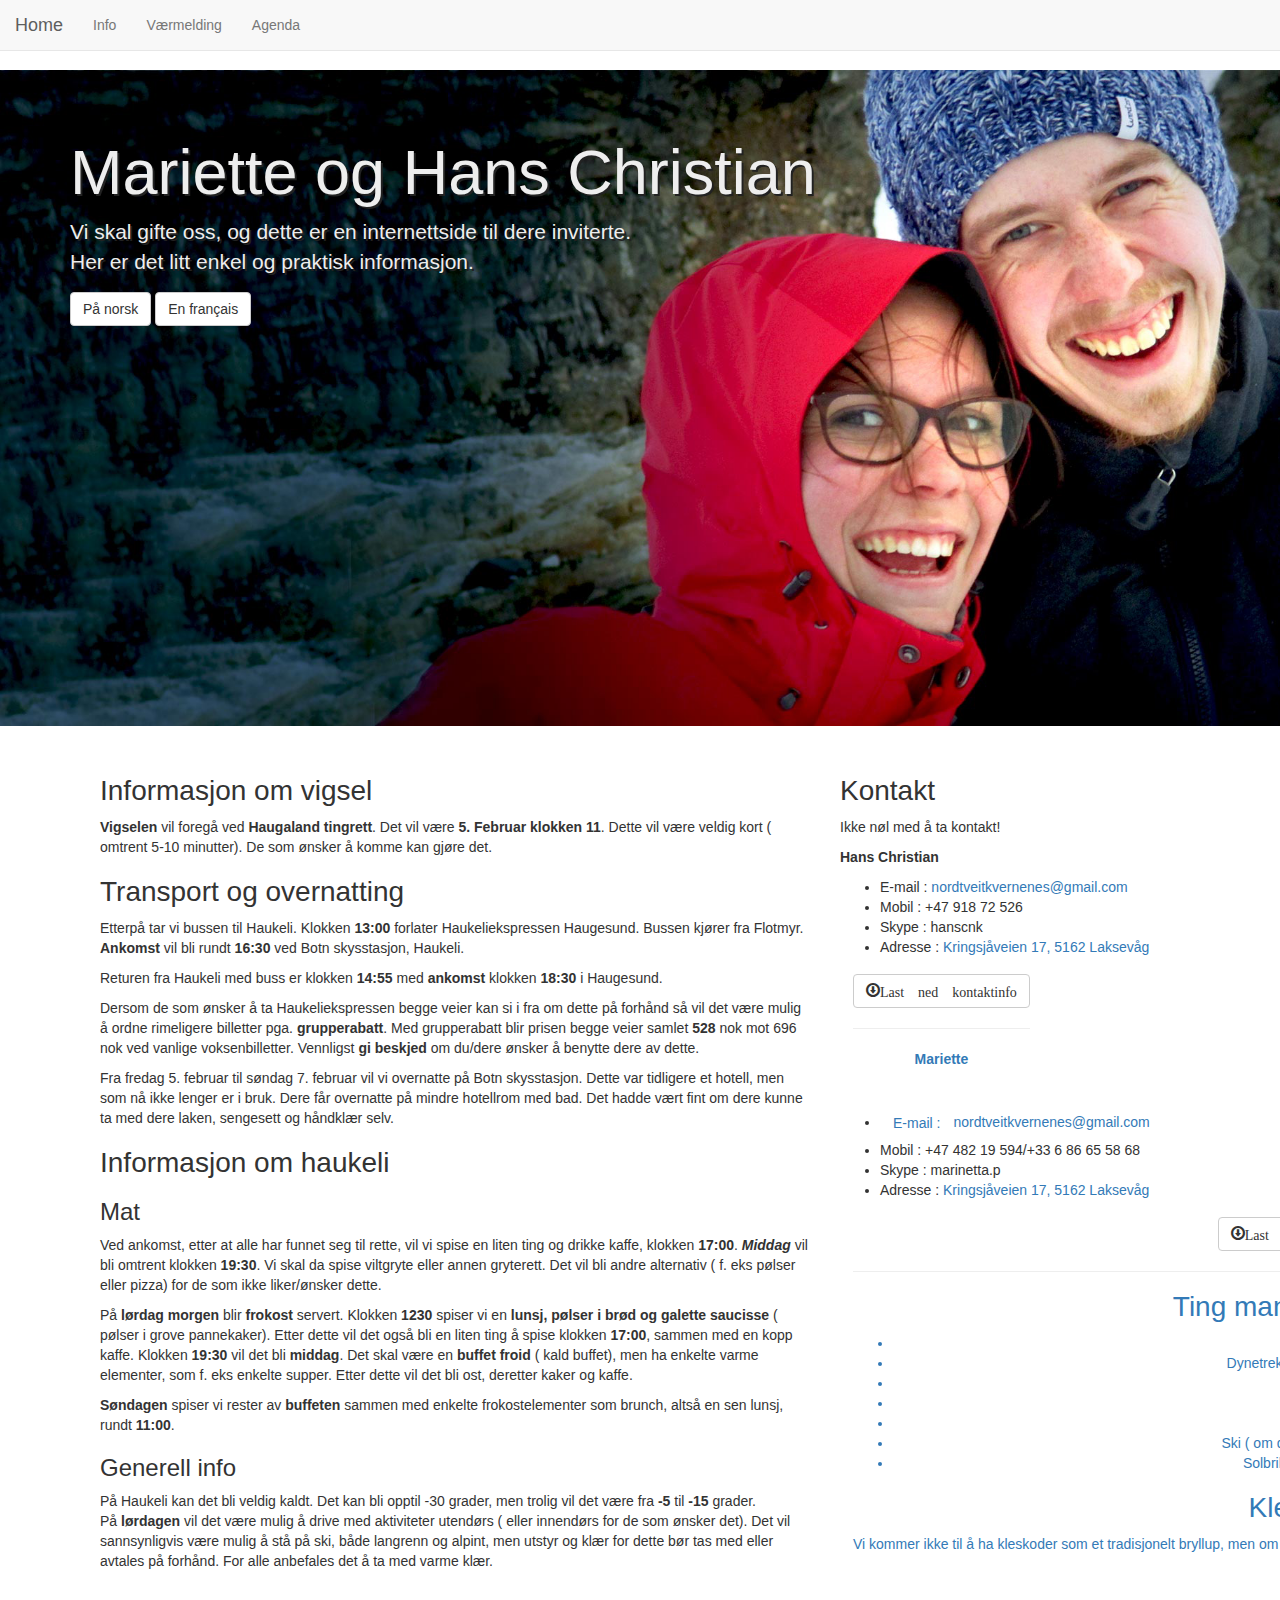
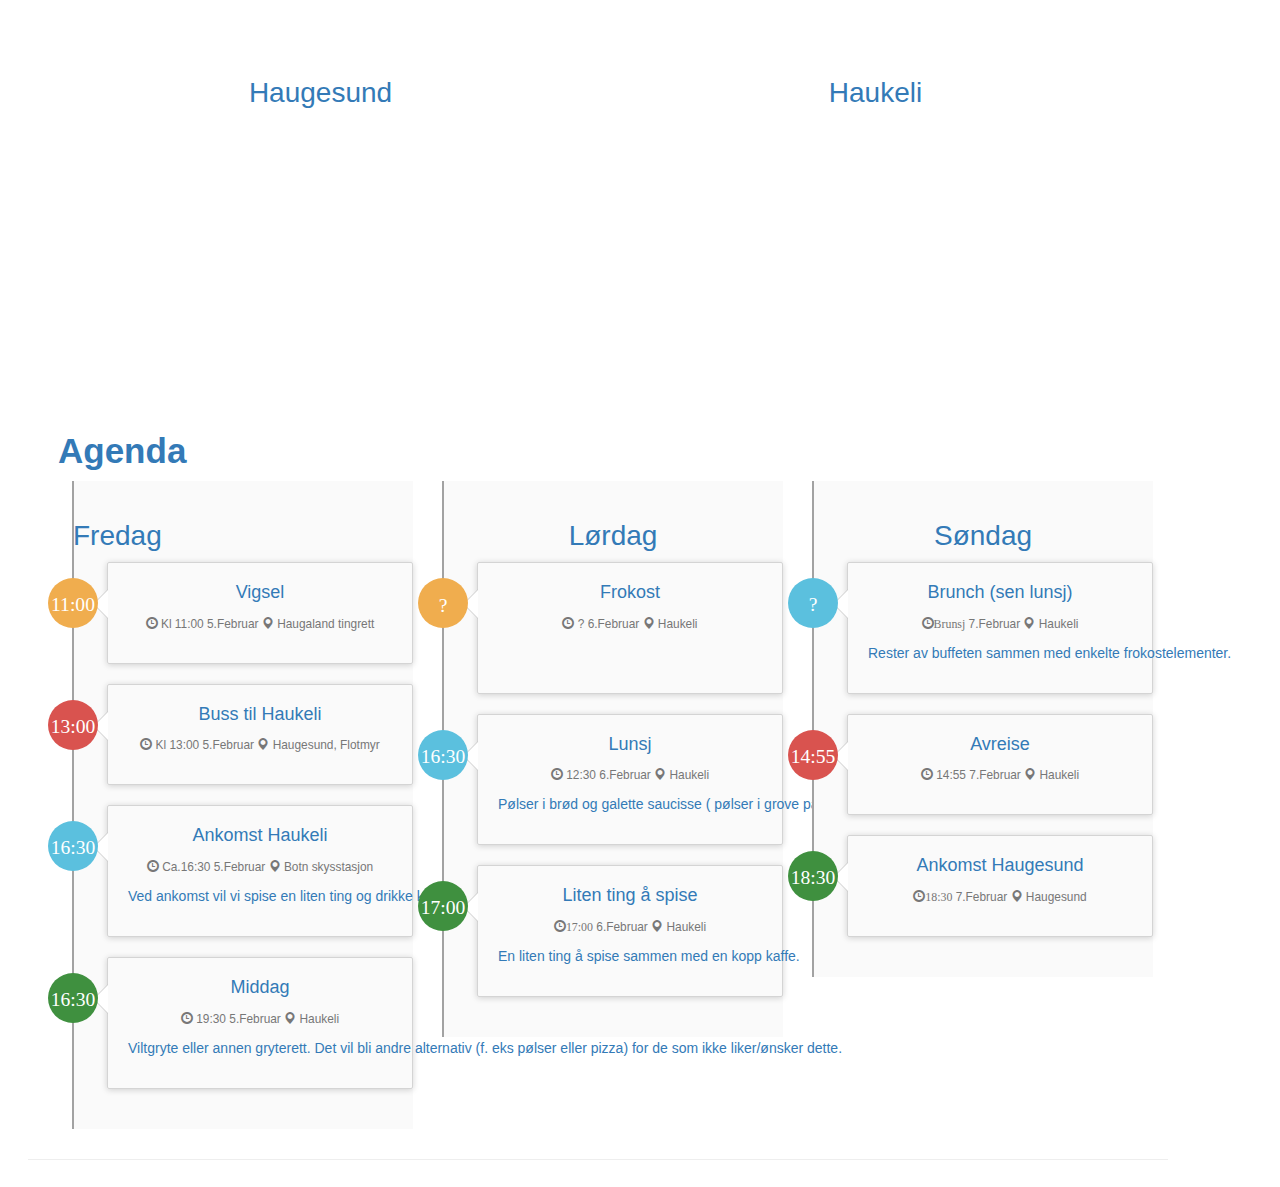
==== index.html @ eb53dee0 "Lagt til litt tekst" ====
<!doctype html>
<!--[if lt IE 7]>      <html class="no-js lt-ie9 lt-ie8 lt-ie7" lang=""> <![endif]-->
<!--[if IE 7]>         <html class="no-js lt-ie9 lt-ie8" lang=""> <![endif]-->
<!--[if IE 8]>         <html class="no-js lt-ie9" lang=""> <![endif]-->
<!--[if gt IE 8]><!--> <html class="no-js" lang=""> <!--<![endif]-->
<head>
    <meta charset="utf-8">
    <meta http-equiv="X-UA-Compatible" content="IE=edge,chrome=1">
    <title></title>
    <meta name="description" content="">
    <meta name="viewport" content="width=device-width, initial-scale=1">
    <link rel="apple-touch-icon" href="apple-touch-icon.png">

    <link rel="stylesheet" href="css/bootstrap.min.css">
    <link rel="stylesheet" href="css/main.css">

    <script src="js/vendor/modernizr-2.8.3-respond-1.4.2.min.js"></script>
</head>

<body style="padding-top: 70px">
<nav class="navbar navbar-default navbar-fixed-top">
    <div class="container-fluid">
        <!-- Brand and toggle get grouped for better mobile display -->
        <div class="navbar-header">
            <button type="button" class="navbar-toggle collapsed" data-toggle="collapse" data-target="#topFixedNavbar1" aria-expanded="false"><span class="sr-only">Toggle navigation</span><span class="icon-bar"></span><span class="icon-bar"></span><span class="icon-bar"></span></button>
            <a class="navbar-brand" href="#">Home</a></div>
        <!-- Collect the nav links, forms, and other content for toggling -->
        <div class="collapse navbar-collapse" id="topFixedNavbar1">
            <ul class="nav navbar-nav">
                <!-- <li class="active"><a href="#">Link<span class="sr-only">(current)</span></a></li> -->
                <li><a href="#info">Info</a></li>
                <li><a href="#weather">Værmelding</a></li>
                <li><a href="#agenda">Agenda</a></li>
            </ul>
        </div>
        <!-- /.navbar-collapse -->
    </div>
    <!-- /.container-fluid -->
</nav>

<!-- Main jumbotron for a primary marketing message or call to action -->
<div class="jumbotron">
    <div class="container">
        <div class="norsk">
            <h1>Mariette og Hans Christian</h1>
            <p>Vi skal gifte oss, og dette er en internettside til dere inviterte.<br> Her er det litt enkel og praktisk informasjon.</p>
        </div>
        <!--<p><a class="btn btn-primary btn-lg" href="#" role="button">Learn more &raquo;</a></p>-->
        <div class="btn-group" role="group" aria-label="...">

            <a href="#" class="toggleNorsk"><button type="button" class="btn btn-default" >På norsk</button></a>

            <a href="fransk.html" class="toggleFransk"><button type="button" class="btn btn-default">En français</button></a>

        </div>
    </div>
</div>
<div class="container" id="info">
    <div class="col-md-12">
        <div class="norsk">
            <!--Skriv Norsk html her-->
            <div class="col-md-8">
                <!-- 1. Kolonne -->
                <h2>Informasjon om vigsel</h2>

                <p><b>Vigselen</b> vil foregå ved <b>Haugaland tingrett</b>. Det vil være <b>5. Februar klokken 11</b>. Dette vil være veldig kort ( omtrent 5-10 minutter). De som ønsker å komme kan gjøre det.

                <h2>Transport og overnatting</h2>
                <p>Etterpå tar vi bussen til Haukeli. Klokken <b>13:00</b> forlater Haukeliekspressen Haugesund. Bussen kjører fra Flotmyr. <b>Ankomst</b> vil bli rundt <b>16:30</b> ved Botn skysstasjon, Haukeli.</p>

                <p>Returen fra Haukeli med buss er klokken <b>14:55</b> med <b>ankomst</b> klokken <b>18:30</b> i Haugesund. </p>

                <p>Dersom de som ønsker å ta Haukeliekspressen begge veier kan si i fra om dette på forhånd så vil det være mulig å ordne rimeligere billetter pga. <b>grupperabatt</b>. Med grupperabatt blir prisen begge veier samlet <b>528</b> nok mot 696 nok ved vanlige voksenbilletter. Vennligst <b>gi beskjed</b> om du/dere ønsker å benytte dere av dette.</p>

                <p>Fra fredag 5. februar til søndag 7. februar vil vi overnatte på Botn skysstasjon. Dette var tidligere et hotell, men som nå ikke lenger er i bruk. Dere får overnatte på mindre hotellrom med bad. Det hadde vært fint om dere kunne ta med dere laken, sengesett og håndklær selv.</p>

                <h2>Informasjon om haukeli</h2>
                    <h3>Mat</h3>
                    <p>Ved ankomst, etter at alle har funnet seg til rette, vil vi spise en liten ting og drikke kaffe, klokken <b>17:00</b>. <i><b>Middag</b></i> vil bli omtrent klokken <b>19:30</b>. Vi skal da spise viltgryte eller annen gryterett. Det vil bli andre alternativ ( f. eks pølser eller pizza) for de som ikke liker/ønsker dette. </p>
                    <p>På <b>lørdag morgen</b> blir <b>frokost</b> servert. Klokken <b>1230</b> spiser vi en <b>lunsj, pølser i brød og galette saucisse</b> ( pølser i grove pannekaker). Etter dette vil det også bli en liten ting å spise klokken <b>17:00</b>, sammen med en kopp kaffe. Klokken <b>19:30</b> vil det bli <b>middag</b>. Det skal være en <b>buffet froid</b> ( kald buffet), men ha enkelte varme elementer, som f. eks enkelte supper. Etter dette vil det bli ost, deretter kaker og kaffe. </p>
                    <p><b>Søndagen</b> spiser vi rester av <b>buffeten</b> sammen med enkelte frokostelementer som brunch, altså en sen lunsj, rundt <b>11:00</b>. </p>
                    <h3>Generell info</h3>
                    <p>På Haukeli kan det bli veldig kaldt. Det kan bli opptil -30 grader, men trolig vil det være fra <b>-5</b> til <b>-15</b> grader. <br>På <b>lørdagen</b> vil det være mulig å drive med aktiviteter utendørs ( eller innendørs for de som ønsker det). Det vil sannsynligvis være mulig å stå på ski, både langrenn og alpint, men utstyr og klær for dette bør tas med eller avtales på forhånd. For alle anbefales det å ta med varme klær.</p>
            </div>
            <div class="col-md-4">
                <!-- 2. Kolonne -->
                <h2> Kontakt </h2>
                <p>Ikke nøl med å ta kontakt!</p>
                <p><b>Hans Christian</b></p>
                <ul>
                  <li>E-mail : <a href="mailto:nordtveitkvernenes@gmail.com?Subject=Bryllup">nordtveitkvernenes@gmail.com</a></li>
                  <li>Mobil : +47 918 72 526</li>
                  <li>Skype : hanscnk
                  <li>Adresse : <a href="https://www.google.no/maps/place/Kringsj%C3%A5veien+17,+5162+Laksev%C3%A5g/@60.3856442,5.2937464,16.2z/data=!4m2!3m1!1s0x463cfc09c7a047b3:0x12c50f3763370383">Kringsjåveien 17, 5162 Laksevåg</li></a>
                  </ul>
                  <script type="text/javascript" src="http://www.skypeassets.com/i/scom/js/skype-uri.js"></script>
                  <div id="SkypeButton_Call_hanscnk_1">
                    <script type="text/javascript">
                    Skype.ui({
                      "name": "dropdown",
                      "element": "SkypeButton_Call_hanscnk_1",
                      "participants": ["hanscnk"],
                      "imageSize": 14
                    });
                    </script>
                  </div>
                  <a class="btn" href="kontakt/contacts.vcf">
                    <button type="button" class="btn btn-default" aria-label="Left Align">
                      <span class="glyphicon glyphicon-download" aria-hidden="true">Last ned kontaktinfo</span>
                    </button><hr>
                <p><b>Mariette</b></p>
                  <ul>
                    <li>E-mail : <a href="mailto:marietta.p@hotmail.fr?Subject=Mariage">nordtveitkvernenes@gmail.com</a></li>
                    <li>Mobil : +47 482 19 594/+33 6 86 65 58 68</li>
                    <li>Skype : marinetta.p</li>
                    <li>Adresse : <a href="https://www.google.no/maps/place/Kringsj%C3%A5veien+17,+5162+Laksev%C3%A5g/@60.3856442,5.2937464,16.2z/data=!4m2!3m1!1s0x463cfc09c7a047b3:0x12c50f3763370383">Kringsjåveien 17, 5162 Laksevåg</li></a>
                  </ul>
                  <script type="text/javascript" src="http://www.skypeassets.com/i/scom/js/skype-uri.js"></script>
                  <div id="SkypeButton_Call_marinetta.p_1">
                    <script type="text/javascript">
                    Skype.ui({
                      "name": "dropdown",
                      "element": "SkypeButton_Call_marinetta.p_1",
                      "participants": ["marinetta.p"],
                      "imageSize": 14
                    });
                    </script>
                    <a class="btn" href="kontakt/contacts-2.vcf">
                      <button type="button" class="btn btn-default" aria-label="Left Align">
                        <span class="glyphicon glyphicon-download" aria-hidden="true">Last ned kontaktinfo</span>
                      </button><hr>
                <h2>Ting man bør ha med</h2>
                <ul>
                    <li>varme klær</li>
                    <li>Dynetrekk/laken ( for de norske)</li>
                    <li>Sko til snø</li>
                    <li>Håndklær</li>
                    <li>Votter</li>
                    <li>Ski ( om dere ønsker å stå på ski)</li>
                    <li>Solbriller om dere vil på tur</li>
                </ul>
                <h2>Kleskode</h2>
                  <p>Vi kommer ikke til å ha kleskoder som et tradisjonelt bryllup, men om dere vil kle dere litt finere kan dette gjøres under vigselen og lørdagskvelden. </p>
            </div>
        </div>
    </div>
</div>

        </div>
    </div>
</div>
    </div>
</div>
<div class="container">
    <div class="col-md-12">
        <div class="col-md-6" id="weather">
            <h2>Haugesund</h2>
            <iframe src="https://www.google.com/maps/embed?pb=!1m18!1m12!1m3!1d3045.6483139548477!2d5.27057226540354!3d59.41006278743807!2m3!1f0!2f0!3f0!3m2!1i1024!2i768!4f13.1!3m3!1m2!1s0x463b9fcce1e24ee9%3A0x1c8f951a01272262!2sHaugaland+tingrett!5e0!3m2!1sno!2sno!4v1452705868357" width="468" height="289" frameborder="0" style="border:0" allowfullscreen></iframe>
            <script src="http://www.yr.no/place/Norway/Rogaland/Haugesund/Haugesund/external_box_three_days.js"></script><noscript><a href="http://www.yr.no/place/Norway/Rogaland/Haugesund/Haugesund/">yr.no: Forecast for Haugesund</a></noscript>
        </div>
        <div class="col-md-6">
            <h2>Haukeli</h2>
            <iframe src="https://www.google.com/maps/embed?pb=!1m18!1m12!1m3!1d3641.8281319024927!2d7.406975742546574!3d59.76949050440499!2m3!1f0!2f0!3f0!3m2!1i1024!2i768!4f13.1!3m3!1m2!1s0x463ed120f30a48fd%3A0xc273cdfd7b765c3b!2sBotn!5e0!3m2!1sno!2sno!4v1452705772124" width="468" height="289" frameborder="0" style="border:0" allowfullscreen></iframe>
            <script src="http://www.yr.no/sted/Norge/Telemark/Vinje/Botn_skysstasjon/ekstern_boks_tre_dager.js"></script><noscript><a href="http://www.yr.no/sted/Norge/Telemark/Vinje/Botn_skysstasjon/">yr.no: Værvarsel for Botn skysstasjon</a></noscript>
        </div>
        <hr>
    </div>
    <div id="agenda" class="container">
        <div class="col-md-12 agenda">
            <h1 id="timeline" class="text-left"><strong>Agenda</strong></h1>
            <div class="col-md-4">
                <ul class="timeline">
                    <h2 class="text-left" id="timeline2"> Fredag</h2>
                    <li class="timeline-inverted">
                        <div class="timeline-badge warning"><i class="glyphicon">11:00</i></div>
                        <div class="timeline-panel">
                            <div class="timeline-heading">
                                <h4 class="timeline-title">Vigsel</h4>
                                <p><small class="text-muted"><em class="glyphicon glyphicon-time"></em> Kl 11:00 5.Februar </small> <small class="text-muted"><em class="glyphicon glyphicon-map-marker"></em> Haugaland tingrett</small></p>
                            </div>
                            <div class="timeline-body">
                                <!-- <p> Put Map Here </p> -->
                            </div>
                        </div>
                    </li>
                    <li class="timeline-inverted">
                        <div class="timeline-badge danger"><i class="glyphicon">13:00</i></div>
                        <div class="timeline-panel">
                            <div class="timeline-heading">
                                <h4 class="timeline-title">Buss til Haukeli</h4>
                                <p><small class="text-muted"><em class="glyphicon glyphicon-time"></em> Kl 13:00 5.Februar </small> <small class="text-muted"><em class="glyphicon glyphicon-map-marker"></em> Haugesund, Flotmyr </small></p>
                            </div>
                            <div class="timeline-body">
                                <!-- <p>   </p> -->
                            </div>
                        </div>
                    </li>
                    <li class="timeline-inverted">
                        <div class="timeline-badge info"><i class="glyphicon">16:30</i></div>
                        <div class="timeline-panel">
                            <div class="timeline-heading">
                                <h4 class="timeline-title">Ankomst Haukeli</h4>
                                <p><small class="text-muted"><em class="glyphicon glyphicon-time"></em> Ca.16:30 5.Februar </small> <small class="text-muted"><em class="glyphicon glyphicon-map-marker"></em> Botn skysstasjon</small></p>
                                <p>Ved ankomst vil vi spise en liten ting og drikke kaffe.</p>
                            </div>
                            <div class="timeline-body">
                                <!-- <p>... map ...</p> -->
                            </div>
                        </div>
                    </li>
                    <li class="timeline-inverted">
                        <div class="timeline-badge success"><i class="glyphicon">16:30</i></div>
                        <div class="timeline-panel">
                            <div class="timeline-heading">
                                <h4 class="timeline-title">Middag</h4>
                                <p><small class="text-muted"><em class="glyphicon glyphicon-time"></em> 19:30 5.Februar </small> <small class="text-muted"><em class="glyphicon glyphicon-map-marker"></em> Haukeli</small></p>
                                <p>Viltgryte eller annen gryterett. Det vil bli andre alternativ (f. eks pølser eller pizza) for de som ikke liker/ønsker dette. </p>
                            </div>
                            <div class="timeline-body">
                                <!-- <p>... map ...</p> -->
                            </div>
                        </div>
                    </li>
                </ul>
            </div>
            <div class="col-md-4">
                <ul class="timeline">
                    <h2 id="timeline3">Lørdag </h2>
                    <li class="timeline-inverted">
                        <div class="timeline-badge warning"><font face="Glyphicons Halflings">?</font><br>
                        </div>
                        <div class="timeline-panel">
                            <div class="timeline-heading">
                                <h4 class="timeline-title">Frokost</h4>
                                <p><small class="text-muted"><em class="glyphicon glyphicon-time"></em> ? 6.Februar </small> <small class="text-muted"><em class="glyphicon glyphicon-map-marker"></em> Haukeli</small></p>
                                <p>&nbsp;</p>
                            </div>
                            <div class="timeline-body">
                                <!-- <p>... map ...</p> -->
                            </div>
                        </div>
                    </li>
                    <li class="timeline-inverted">
                        <div class="timeline-badge info"><i class="glyphicon">16:30</i></div>
                        <div class="timeline-panel">
                            <div class="timeline-heading">
                                <h4 class="timeline-title">Lunsj</h4>
                                <p><small class="text-muted"><em class="glyphicon glyphicon-time"></em> 12:30 6.Februar </small> <small class="text-muted"><em class="glyphicon glyphicon-map-marker"></em> Haukeli</small></p>
                                <p>Pølser i brød og galette saucisse ( pølser i grove pannekaker)</p>
                            </div>
                            <div class="timeline-body">
                                <!-- <p>... map ...</p> -->
                            </div>
                        </div>
                    </li>
                    <li class="timeline-inverted">
                        <div class="timeline-badge success"><em class="glyphicon">17:00</em></div>
                        <div class="timeline-panel">
                            <div class="timeline-heading">
                                <h4 class="timeline-title">Liten ting å spise</h4>
                                <p><small class="text-muted"><em class="glyphicon glyphicon-time"></em></small><small class="text-muted"><font face="Glyphicons Halflings">17:00</font> 6.Februar </small> <small class="text-muted"></small><small class="text-muted"></small><small class="text-muted"><em class="glyphicon glyphicon-map-marker"></em> Haukeli</small></p>
                                <p>En liten ting å spise sammen med en kopp kaffe.</p>
                            </div>
                            <div class="timeline-body">
                                <!-- <p>... map ...</p> -->
                            </div>
                        </div>
                    </li>
                </ul>
            </div>
            <div class="col-md-4">
                <ul class="timeline">
                    <h2 id="timeline4">Søndag </h2>
                    <li class="timeline-inverted">
                        <div class="timeline-badge info"><em class="glyphicon">?</em></div>
                        <div class="timeline-panel">
                            <div class="timeline-heading">
                                <h4 class="timeline-title">Brunch (sen lunsj)</h4>
                                <p><small class="text-muted"><em class="glyphicon glyphicon-time"></em></small><small class="text-muted"><font face="Glyphicons Halflings">Brunsj</font> 7.Februar </small> <small class="text-muted"></small><small class="text-muted"></small><small class="text-muted"><em class="glyphicon glyphicon-map-marker"></em> Haukeli</small></p>
                                <p>Rester av buffeten sammen med enkelte frokostelementer.</p>
                            </div>
                            <div class="timeline-body">
                                <!-- <p>... map ...</p> -->
                            </div>
                        </div>
                    </li>
                    <li class="timeline-inverted">
                        <div class="timeline-badge danger"><em class="glyphicon">14:55</em></div>
                        <div class="timeline-panel">
                            <div class="timeline-heading">
                                <h4 class="timeline-title">Avreise</h4>
                                <p><small class="text-muted"><em class="glyphicon glyphicon-time"></em></small><small class="text-muted"> 14:55 7.Februar </small> <small class="text-muted"></small><small class="text-muted"></small><small class="text-muted"><em class="glyphicon glyphicon-map-marker"></em> Haukeli</small></p>
                            </div>
                            <div class="timeline-body">
                                <!-- <p>... map ...</p> -->
                            </div>
                        </div>
                    </li>
                    <li class="timeline-inverted">
                        <div class="timeline-badge success"><em class="glyphicon">18:30</em></div>
                        <div class="timeline-panel">
                            <div class="timeline-heading">
                                <h4 class="timeline-title">Ankomst Haugesund</h4>
                                <p><small class="text-muted"><em class="glyphicon glyphicon-time"></em></small><small class="text-muted"><font face="Glyphicons Halflings">18:30</font> 7.Februar </small> <small class="text-muted"></small><small class="text-muted"></small><small class="text-muted"><em class="glyphicon glyphicon-map-marker"></em> Haugesund</small></p>
                            </div>
                            <div class="timeline-body">
                                <!-- <p>... map ...</p> -->
                            </div>
                        </div>
                    </li>
                </ul>
            </div>
        </div>
    </div>
</div>
<div class="container">
    <hr>
</div>
<div class="container">
</div> <!-- /container -->        <script src="//ajax.googleapis.com/ajax/libs/jquery/1.11.2/jquery.min.js"></script>
<script>window.jQuery || document.write('<script src="js/vendor/jquery-1.11.2.min.js"><\/script>')</script>

<script src="js/vendor/bootstrap.min.js"></script>

<script src="js/plugins.js"></script>
<script src="js/main.js"></script>
</body>
</html>
---- css/main.css ----
/* ==========================================================================
   Author's custom styles
   ========================================================================== */

    h1 {
        font-size: 250%;
    }

    h2 {
        font-size: 200%;
    }

    p {
        font-size: 100%;
    }

   .jumbotron {
      padding-bottom: 180px;
      /*padding-right: 40%;*/
       /*position: relative;*/
       background: #EEE url("../img/background_small.png") right;
       width: 100%;
       height: 100%;
       background-size: cover;
       overflow: hidden;

       color: #EEE;
       text-shadow: 2px 2px #222;
   }

/*Timeline stuff :)*/
.timeline {
  list-style: none;
  padding: 20px 0 20px;
  position: relative;
}

.timeline:before {
  top: 0;
  bottom: 0;
  position: absolute;
  content: " ";
  width: 2px;
  background-color: #A2A2A2;
  left: 0%;
  margin-left: -1.5px;
}

.timeline > li {
  margin-bottom: 20px;
  position: relative;
}

.timeline > li:before,
.timeline > li:after {
  content: " ";
  display: table;
}

.timeline > li:after {
  clear: both;
}

.timeline > li:before,
.timeline > li:after {
  content: " ";
  display: table;
}

.timeline > li:after {
  clear: both;
}

.timeline > li > .timeline-panel {
  width: 90%;
  float: left;
  border: 1px solid #d4d4d4;
  border-radius: 2px;
  padding: 20px;
  position: relative;
  -webkit-box-shadow: 0 1px 6px rgba(0, 0, 0, 0.175);
  box-shadow: 0 1px 6px rgba(0, 0, 0, 0.175);
}

.timeline > li > .timeline-panel:before {
  position: absolute;
  top: 26px;
  right: -15px;
  display: inline-block;
  border-top: 15px solid transparent;
  border-left: 15px solid #ccc;
  border-right: 0 solid #ccc;
  border-bottom: 15px solid transparent;
  content: " ";
}

.timeline > li > .timeline-panel:after {
  position: absolute;
  top: 27px;
  right: -14px;
  display: inline-block;
  border-top: 14px solid transparent;
  border-left: 14px solid #fff;
  border-right: 0 solid #fff;
  border-bottom: 14px solid transparent;
  content: " ";
}

.timeline > li > .timeline-badge {
  color: #fff;
  width: 50px;
  height: 50px;
  line-height: 50px;
  font-size: 1.4em;
  text-align: center;
  position: absolute;
  top: 16px;
  left: 0%;
  margin-left: -25px;
  background-color: #999999;
  z-index: 100;
  border-top-right-radius: 50%;
  border-top-left-radius: 50%;
  border-bottom-right-radius: 50%;
  border-bottom-left-radius: 50%;
}

.timeline > li.timeline-inverted > .timeline-panel {
  float: right;
}

.timeline > li.timeline-inverted > .timeline-panel:before {
  border-left-width: 0;
  border-right-width: 15px;
  left: -15px;
  right: auto;
}

.timeline > li.timeline-inverted > .timeline-panel:after {
  border-left-width: 0;
  border-right-width: 14px;
  left: -14px;
  right: auto;
}

.timeline-badge.primary {
  background-color: #2e6da4 !important;
}

.timeline-badge.success {
  background-color: #3f903f !important;
}

.timeline-badge.warning {
  background-color: #f0ad4e !important;
}

.timeline-badge.danger {
  background-color: #d9534f !important;
}

.timeline-badge.info {
  background-color: #5bc0de !important;
}

.timeline-title {
  margin-top: 0;
  color: inherit;
}

.timeline-body > p,
.timeline-body > ul {
  margin-bottom: 0;
}

.timeline-body > p + p {
  margin-top: 5px;
}
.timeline{
background-color:#FAFAFA;
}

@media (min-width:1200px){
	.jumbotron{
		      padding-bottom: 400px;

	}
}

@media (max-width: 500px){
	.jumbotron{
		padding-bottom: 10px;
	}
}
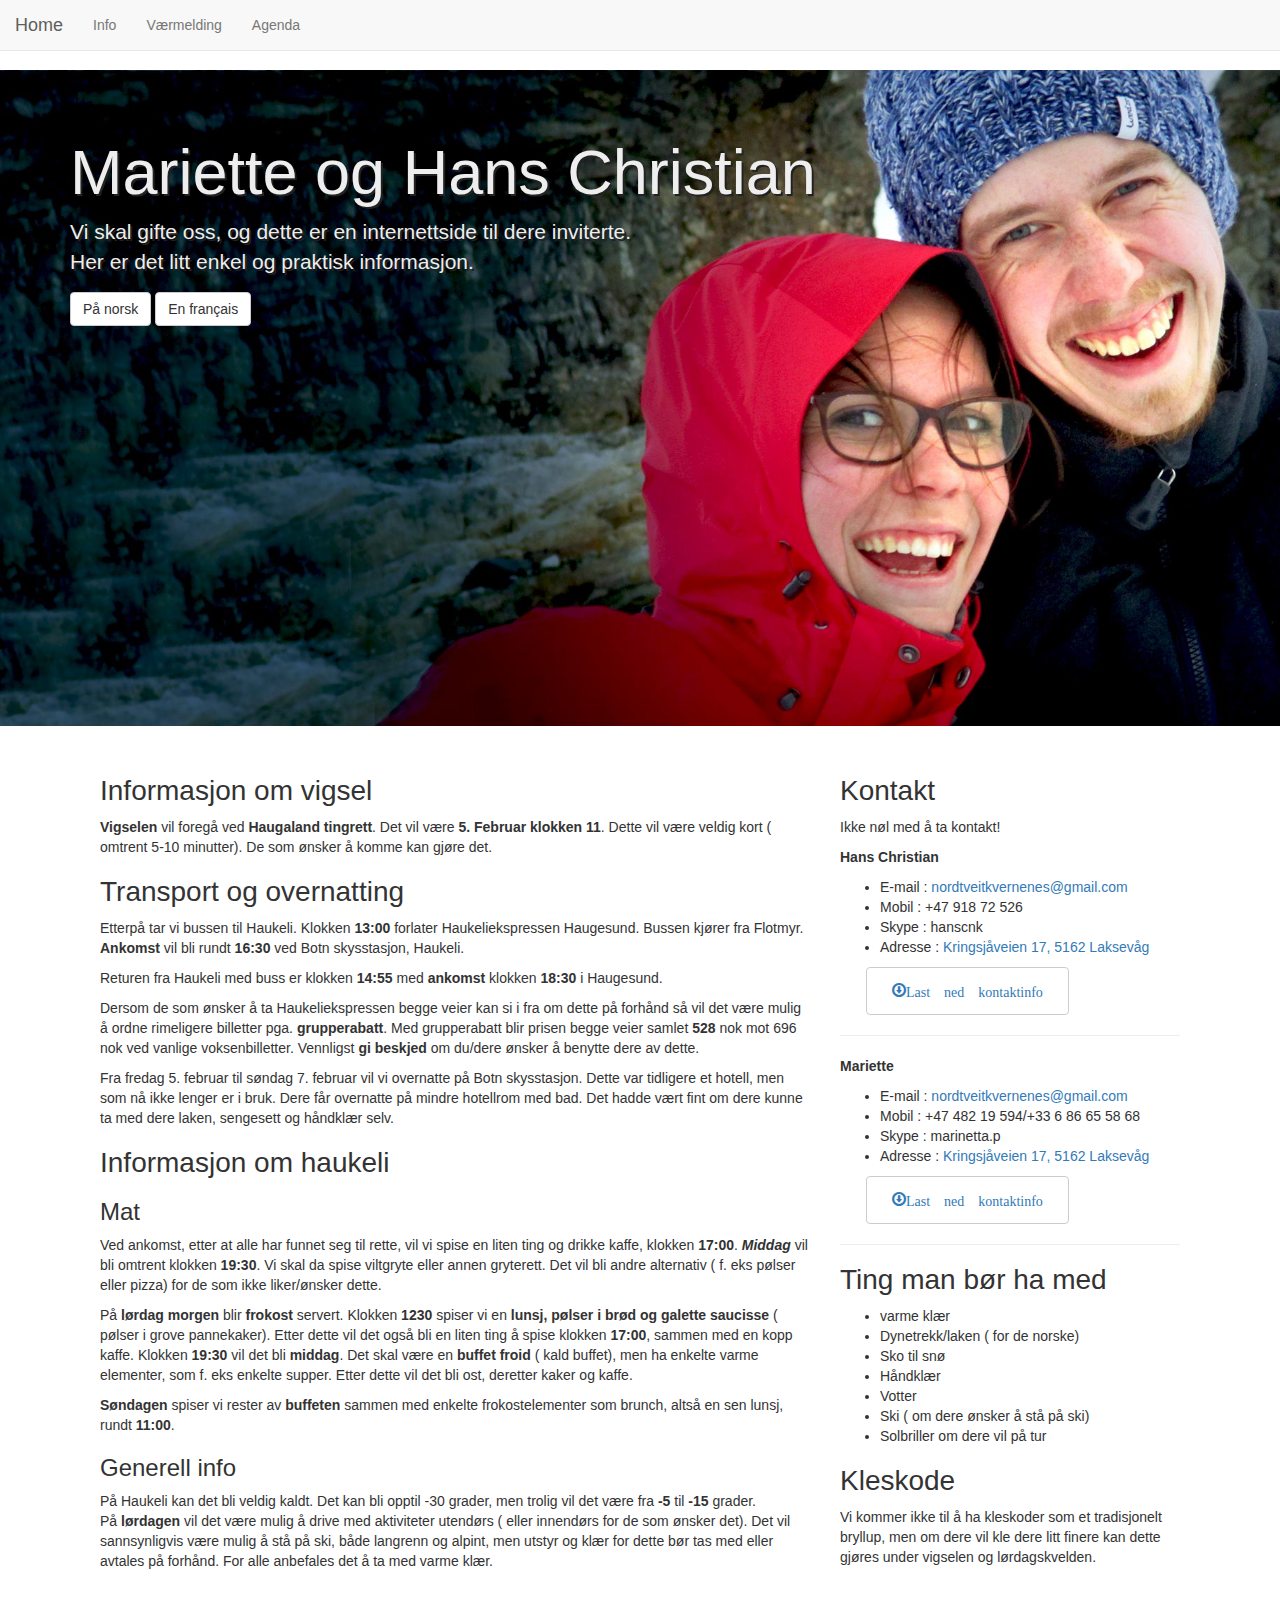
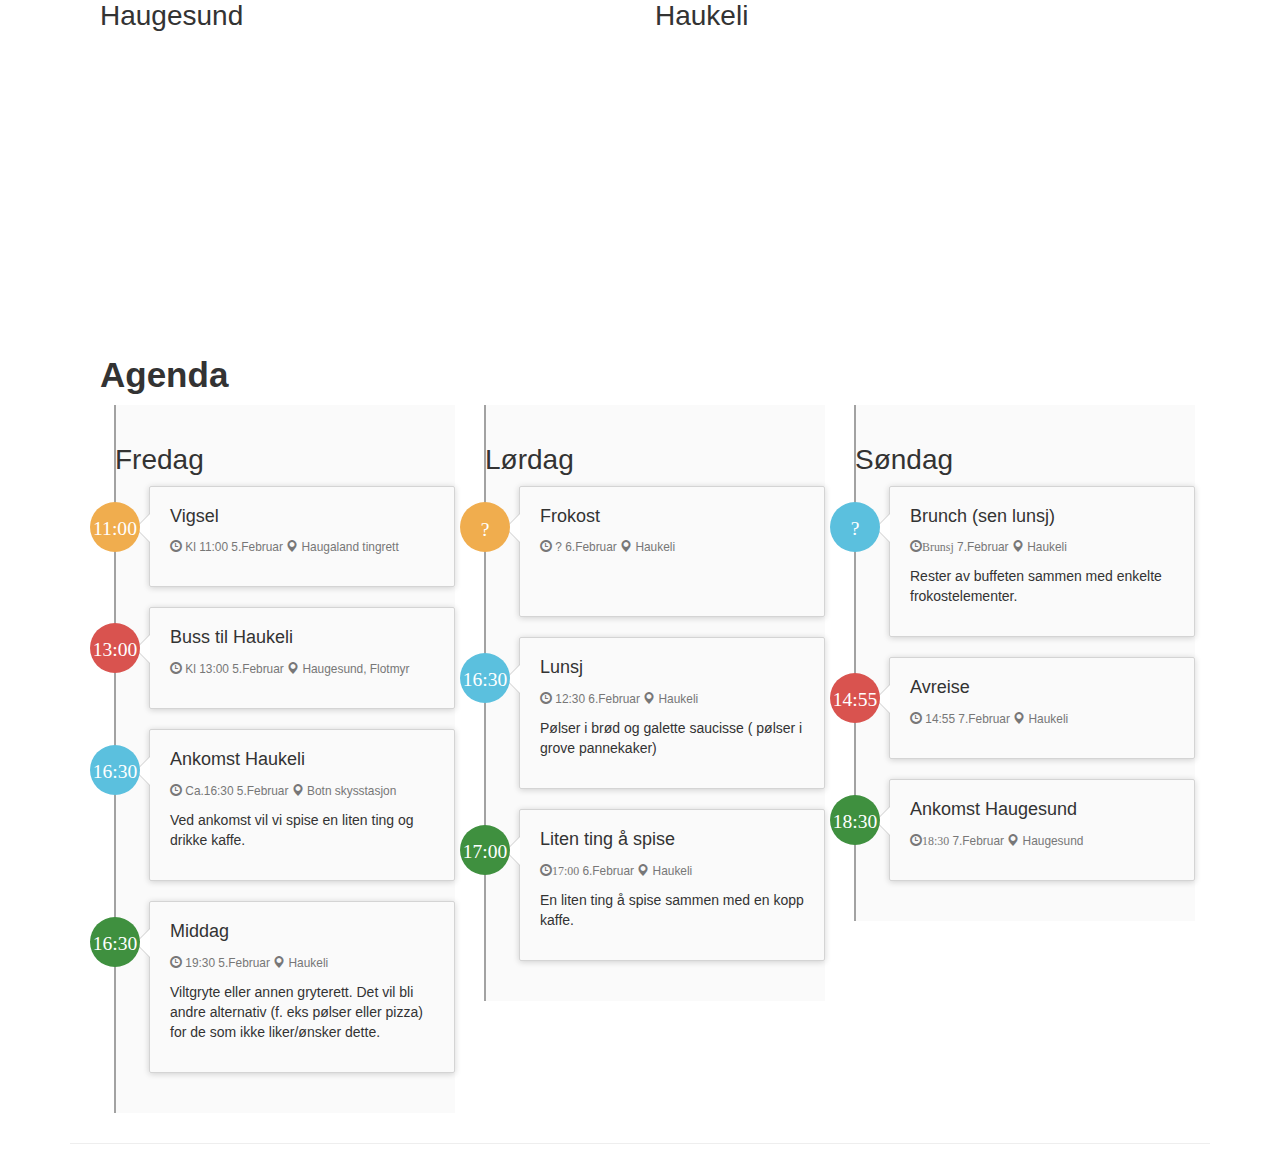
==== commit 6cab16e8: "Merge pull request #46 from plunun/Innhold" ====
--- a/index.html
+++ b/index.html
@@ -106,7 +106,7 @@
                   </div>
                   <a class="btn" href="kontakt/contacts.vcf">
                     <button type="button" class="btn btn-default" aria-label="Left Align">
-                      <span class="glyphicon glyphicon-download" aria-hidden="true">Last ned kontaktinfo</span>
+                      <span class="glyphicon glyphicon-download" aria-hidden="true">Last ned kontaktinfo</span></a>
                     </button><hr>
                 <p><b>Mariette</b></p>
                   <ul>
@@ -127,7 +127,7 @@
                     </script>
                     <a class="btn" href="kontakt/contacts-2.vcf">
                       <button type="button" class="btn btn-default" aria-label="Left Align">
-                        <span class="glyphicon glyphicon-download" aria-hidden="true">Last ned kontaktinfo</span>
+                        <span class="glyphicon glyphicon-download" aria-hidden="true">Last ned kontaktinfo</span></a>
                       </button><hr>
                 <h2>Ting man bør ha med</h2>
                 <ul>
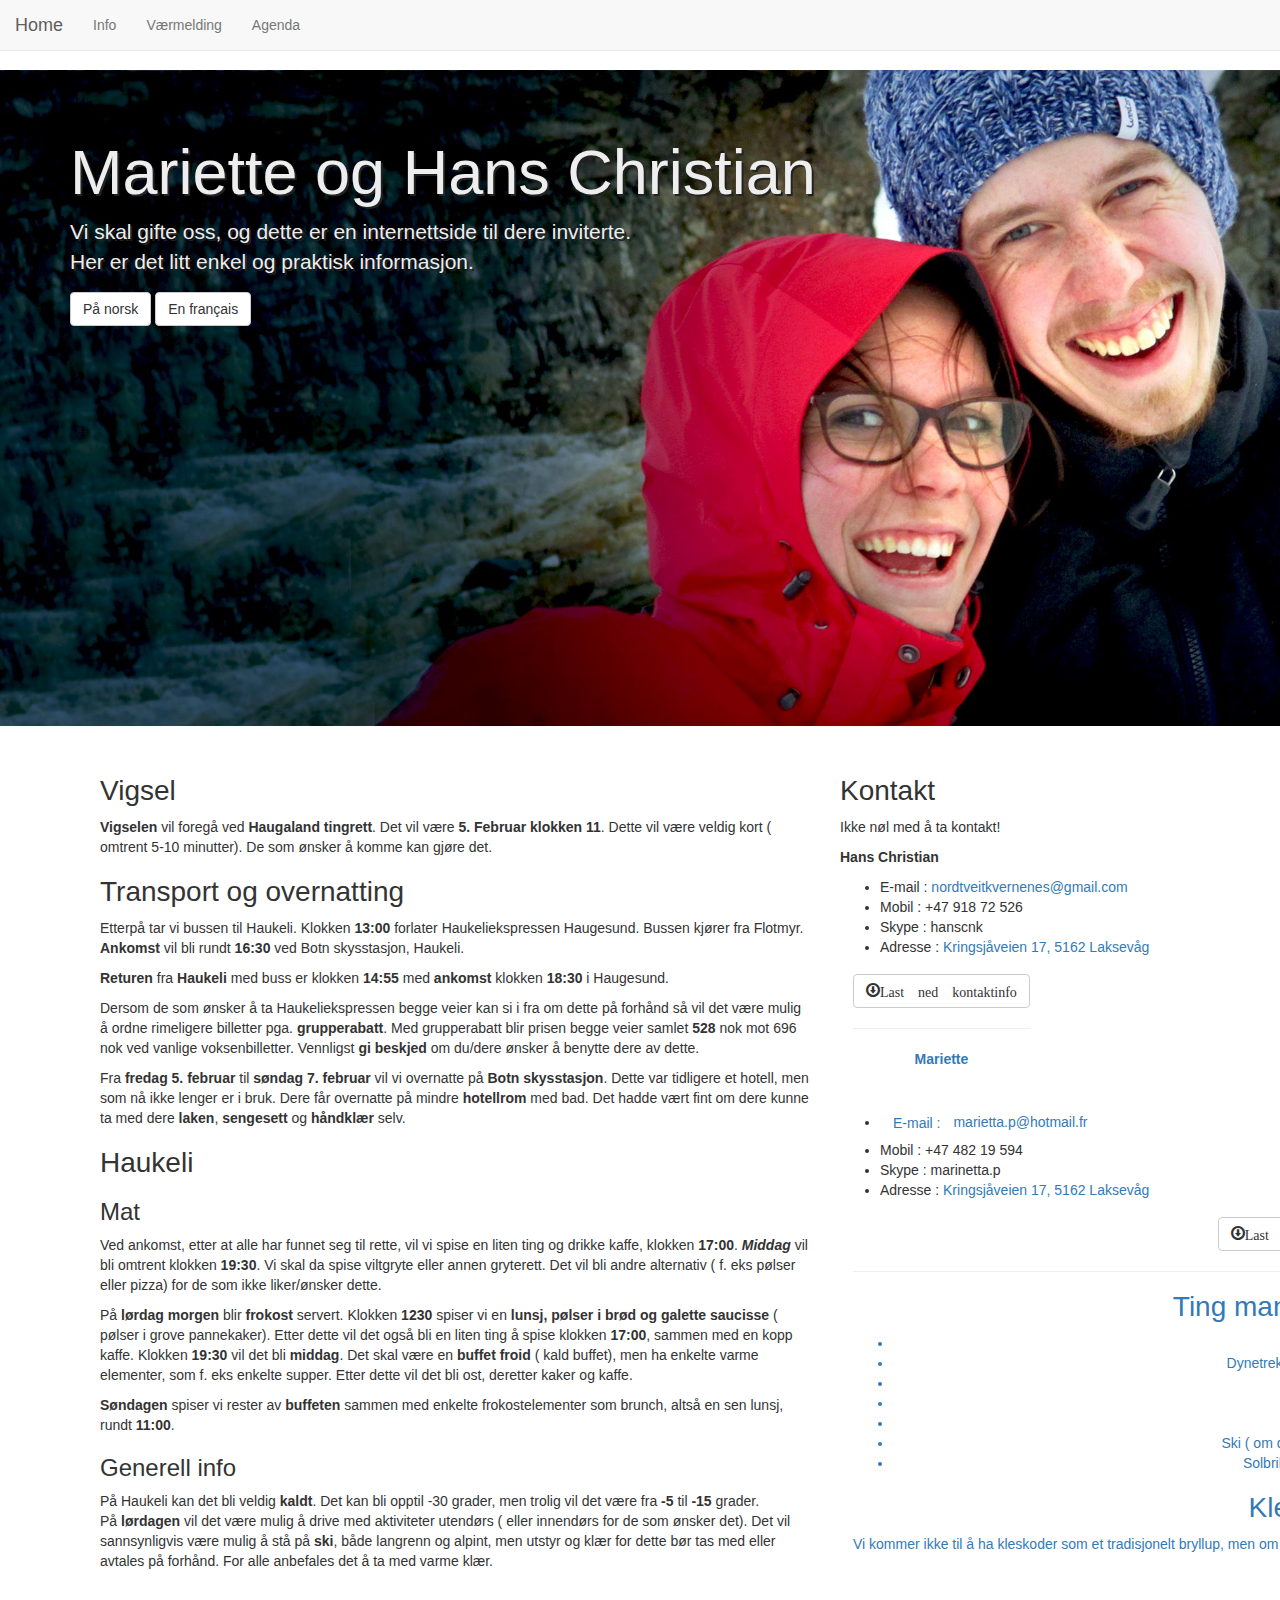
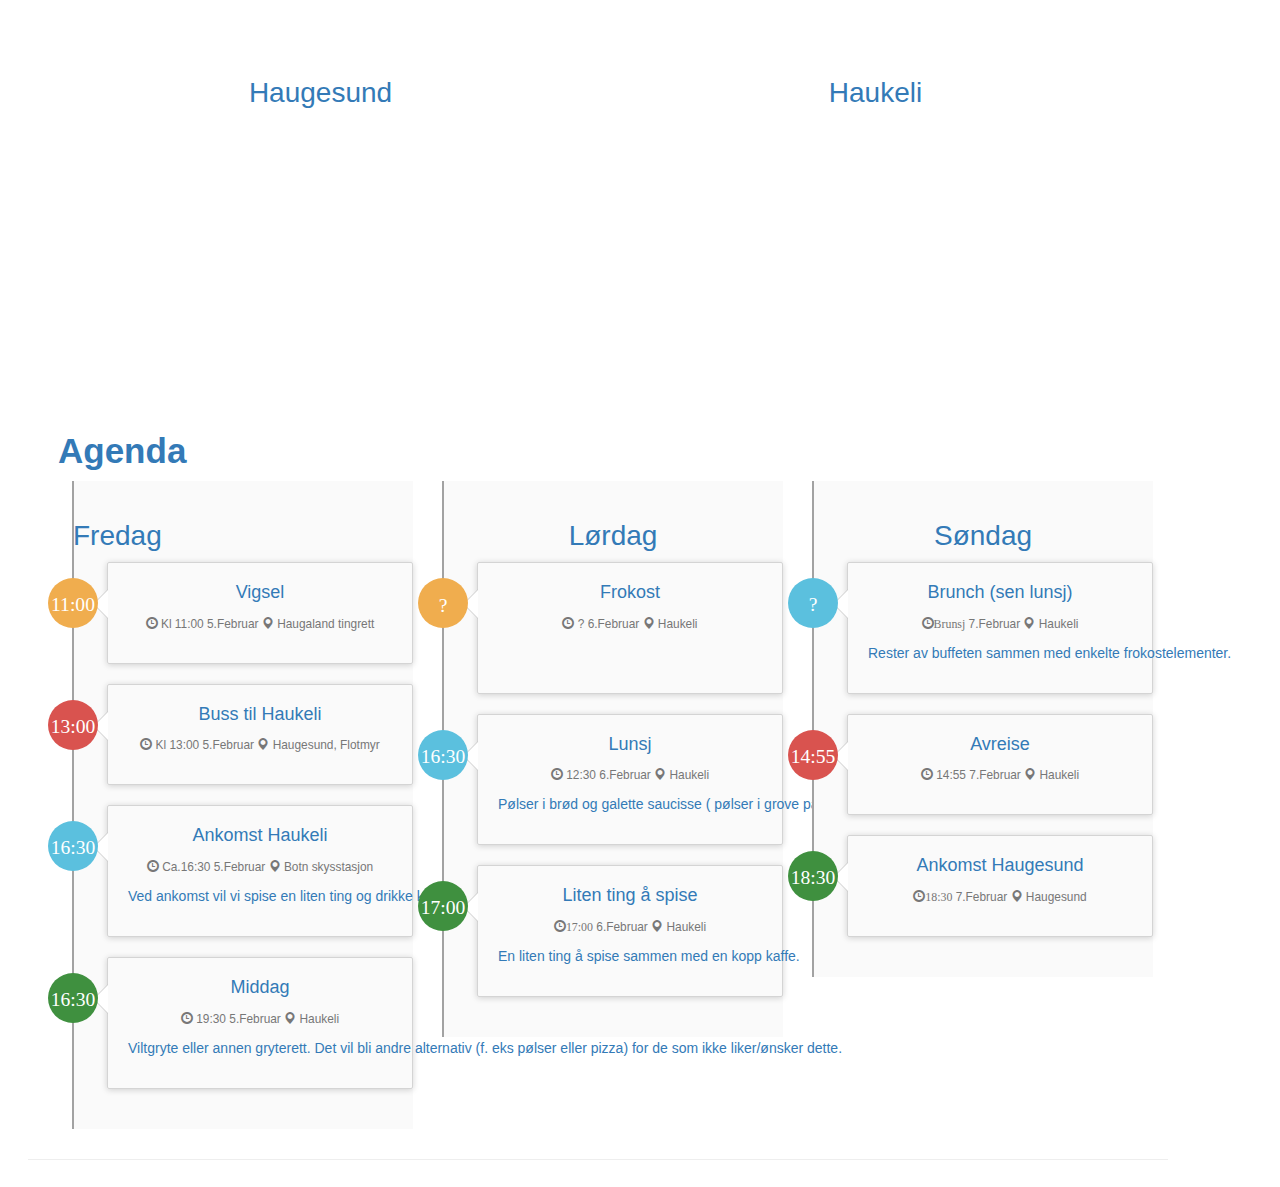
==== commit 713f880e: "fikset tekst" ====
--- a/index.html
+++ b/index.html
@@ -61,37 +61,37 @@
             <!--Skriv Norsk html her-->
             <div class="col-md-8">
                 <!-- 1. Kolonne -->
-                <h2>Informasjon om vigsel</h2>
+                <h2>Vigsel</h2>
 
                 <p><b>Vigselen</b> vil foregå ved <b>Haugaland tingrett</b>. Det vil være <b>5. Februar klokken 11</b>. Dette vil være veldig kort ( omtrent 5-10 minutter). De som ønsker å komme kan gjøre det.
 
                 <h2>Transport og overnatting</h2>
                 <p>Etterpå tar vi bussen til Haukeli. Klokken <b>13:00</b> forlater Haukeliekspressen Haugesund. Bussen kjører fra Flotmyr. <b>Ankomst</b> vil bli rundt <b>16:30</b> ved Botn skysstasjon, Haukeli.</p>
 
-                <p>Returen fra Haukeli med buss er klokken <b>14:55</b> med <b>ankomst</b> klokken <b>18:30</b> i Haugesund. </p>
+                <p><b>Returen</b> fra <b>Haukeli</b> med buss er klokken <b>14:55</b> med <b>ankomst</b> klokken <b>18:30</b> i Haugesund. </p>
 
                 <p>Dersom de som ønsker å ta Haukeliekspressen begge veier kan si i fra om dette på forhånd så vil det være mulig å ordne rimeligere billetter pga. <b>grupperabatt</b>. Med grupperabatt blir prisen begge veier samlet <b>528</b> nok mot 696 nok ved vanlige voksenbilletter. Vennligst <b>gi beskjed</b> om du/dere ønsker å benytte dere av dette.</p>
 
-                <p>Fra fredag 5. februar til søndag 7. februar vil vi overnatte på Botn skysstasjon. Dette var tidligere et hotell, men som nå ikke lenger er i bruk. Dere får overnatte på mindre hotellrom med bad. Det hadde vært fint om dere kunne ta med dere laken, sengesett og håndklær selv.</p>
-
-                <h2>Informasjon om haukeli</h2>
+                <p>Fra <b>fredag 5. februar</b> til <b>søndag 7. februar</b> vil vi overnatte på <b>Botn skysstasjon</b>. Dette var tidligere et hotell, men som nå ikke lenger er i bruk. Dere får overnatte på mindre <b>hotellrom</b> med bad. Det hadde vært fint om dere kunne ta med dere <b>laken</b>, <b>sengesett</b> og <b>håndklær</b> selv.</p>
+
+                <h2>Haukeli</h2>
                     <h3>Mat</h3>
                     <p>Ved ankomst, etter at alle har funnet seg til rette, vil vi spise en liten ting og drikke kaffe, klokken <b>17:00</b>. <i><b>Middag</b></i> vil bli omtrent klokken <b>19:30</b>. Vi skal da spise viltgryte eller annen gryterett. Det vil bli andre alternativ ( f. eks pølser eller pizza) for de som ikke liker/ønsker dette. </p>
                     <p>På <b>lørdag morgen</b> blir <b>frokost</b> servert. Klokken <b>1230</b> spiser vi en <b>lunsj, pølser i brød og galette saucisse</b> ( pølser i grove pannekaker). Etter dette vil det også bli en liten ting å spise klokken <b>17:00</b>, sammen med en kopp kaffe. Klokken <b>19:30</b> vil det bli <b>middag</b>. Det skal være en <b>buffet froid</b> ( kald buffet), men ha enkelte varme elementer, som f. eks enkelte supper. Etter dette vil det bli ost, deretter kaker og kaffe. </p>
                     <p><b>Søndagen</b> spiser vi rester av <b>buffeten</b> sammen med enkelte frokostelementer som brunch, altså en sen lunsj, rundt <b>11:00</b>. </p>
                     <h3>Generell info</h3>
-                    <p>På Haukeli kan det bli veldig kaldt. Det kan bli opptil -30 grader, men trolig vil det være fra <b>-5</b> til <b>-15</b> grader. <br>På <b>lørdagen</b> vil det være mulig å drive med aktiviteter utendørs ( eller innendørs for de som ønsker det). Det vil sannsynligvis være mulig å stå på ski, både langrenn og alpint, men utstyr og klær for dette bør tas med eller avtales på forhånd. For alle anbefales det å ta med varme klær.</p>
+                    <p>På Haukeli kan det bli veldig <b>kaldt</b>. Det kan bli opptil -30 grader, men trolig vil det være fra <b>-5</b> til <b>-15</b> grader. <br>På <b>lørdagen</b> vil det være mulig å drive med aktiviteter utendørs ( eller innendørs for de som ønsker det). Det vil sannsynligvis være mulig å stå på <b>ski</b>, både langrenn og alpint, men utstyr og klær for dette bør tas med eller avtales på forhånd. For alle anbefales det å ta med varme klær.</p>
             </div>
             <div class="col-md-4">
                 <!-- 2. Kolonne -->
                 <h2> Kontakt </h2>
                 <p>Ikke nøl med å ta kontakt!</p>
                 <p><b>Hans Christian</b></p>
-                <ul>
-                  <li>E-mail : <a href="mailto:nordtveitkvernenes@gmail.com?Subject=Bryllup">nordtveitkvernenes@gmail.com</a></li>
-                  <li>Mobil : +47 918 72 526</li>
-                  <li>Skype : hanscnk
-                  <li>Adresse : <a href="https://www.google.no/maps/place/Kringsj%C3%A5veien+17,+5162+Laksev%C3%A5g/@60.3856442,5.2937464,16.2z/data=!4m2!3m1!1s0x463cfc09c7a047b3:0x12c50f3763370383">Kringsjåveien 17, 5162 Laksevåg</li></a>
+                  <ul>
+                    <li>E-mail : <a href="mailto:nordtveitkvernenes@gmail.com?Subject=Bryllup">nordtveitkvernenes@gmail.com</a></li>
+                    <li>Mobil : +47 918 72 526</li>
+                    <li>Skype : hanscnk</li>
+                    <li>Adresse : <a href="https://www.google.no/maps/place/Kringsj%C3%A5veien+17,+5162+Laksev%C3%A5g/@60.3856442,5.2937464,16.2z/data=!4m2!3m1!1s0x463cfc09c7a047b3:0x12c50f3763370383">Kringsjåveien 17, 5162 Laksevåg</li></a>
                   </ul>
                   <script type="text/javascript" src="http://www.skypeassets.com/i/scom/js/skype-uri.js"></script>
                   <div id="SkypeButton_Call_hanscnk_1">
@@ -106,12 +106,12 @@
                   </div>
                   <a class="btn" href="kontakt/contacts.vcf">
                     <button type="button" class="btn btn-default" aria-label="Left Align">
-                      <span class="glyphicon glyphicon-download" aria-hidden="true">Last ned kontaktinfo</span></a>
+                      <span class="glyphicon glyphicon-download" aria-hidden="true">Last ned kontaktinfo</span>
                     </button><hr>
                 <p><b>Mariette</b></p>
                   <ul>
-                    <li>E-mail : <a href="mailto:marietta.p@hotmail.fr?Subject=Mariage">nordtveitkvernenes@gmail.com</a></li>
-                    <li>Mobil : +47 482 19 594/+33 6 86 65 58 68</li>
+                    <li>E-mail : <a href="mailto:marietta.p@hotmail.fr?Subject=Bryllup">marietta.p@hotmail.fr</a></li>
+                    <li>Mobil : +47 482 19 594</li>
                     <li>Skype : marinetta.p</li>
                     <li>Adresse : <a href="https://www.google.no/maps/place/Kringsj%C3%A5veien+17,+5162+Laksev%C3%A5g/@60.3856442,5.2937464,16.2z/data=!4m2!3m1!1s0x463cfc09c7a047b3:0x12c50f3763370383">Kringsjåveien 17, 5162 Laksevåg</li></a>
                   </ul>
@@ -127,18 +127,18 @@
                     </script>
                     <a class="btn" href="kontakt/contacts-2.vcf">
                       <button type="button" class="btn btn-default" aria-label="Left Align">
-                        <span class="glyphicon glyphicon-download" aria-hidden="true">Last ned kontaktinfo</span></a>
+                        <span class="glyphicon glyphicon-download" aria-hidden="true">Last ned kontaktinfo</span>
                       </button><hr>
                 <h2>Ting man bør ha med</h2>
-                <ul>
-                    <li>varme klær</li>
-                    <li>Dynetrekk/laken ( for de norske)</li>
-                    <li>Sko til snø</li>
-                    <li>Håndklær</li>
-                    <li>Votter</li>
-                    <li>Ski ( om dere ønsker å stå på ski)</li>
-                    <li>Solbriller om dere vil på tur</li>
-                </ul>
+                  <ul>
+                      <li>varme klær</li>
+                      <li>Dynetrekk/laken ( for de norske)</li>
+                      <li>Sko til snø</li>
+                      <li>Håndklær</li>
+                      <li>Votter</li>
+                      <li>Ski ( om dere ønsker å stå på ski)</li>
+                      <li>Solbriller om dere vil på tur</li>
+                    </ul>
                 <h2>Kleskode</h2>
                   <p>Vi kommer ikke til å ha kleskoder som et tradisjonelt bryllup, men om dere vil kle dere litt finere kan dette gjøres under vigselen og lørdagskvelden. </p>
             </div>
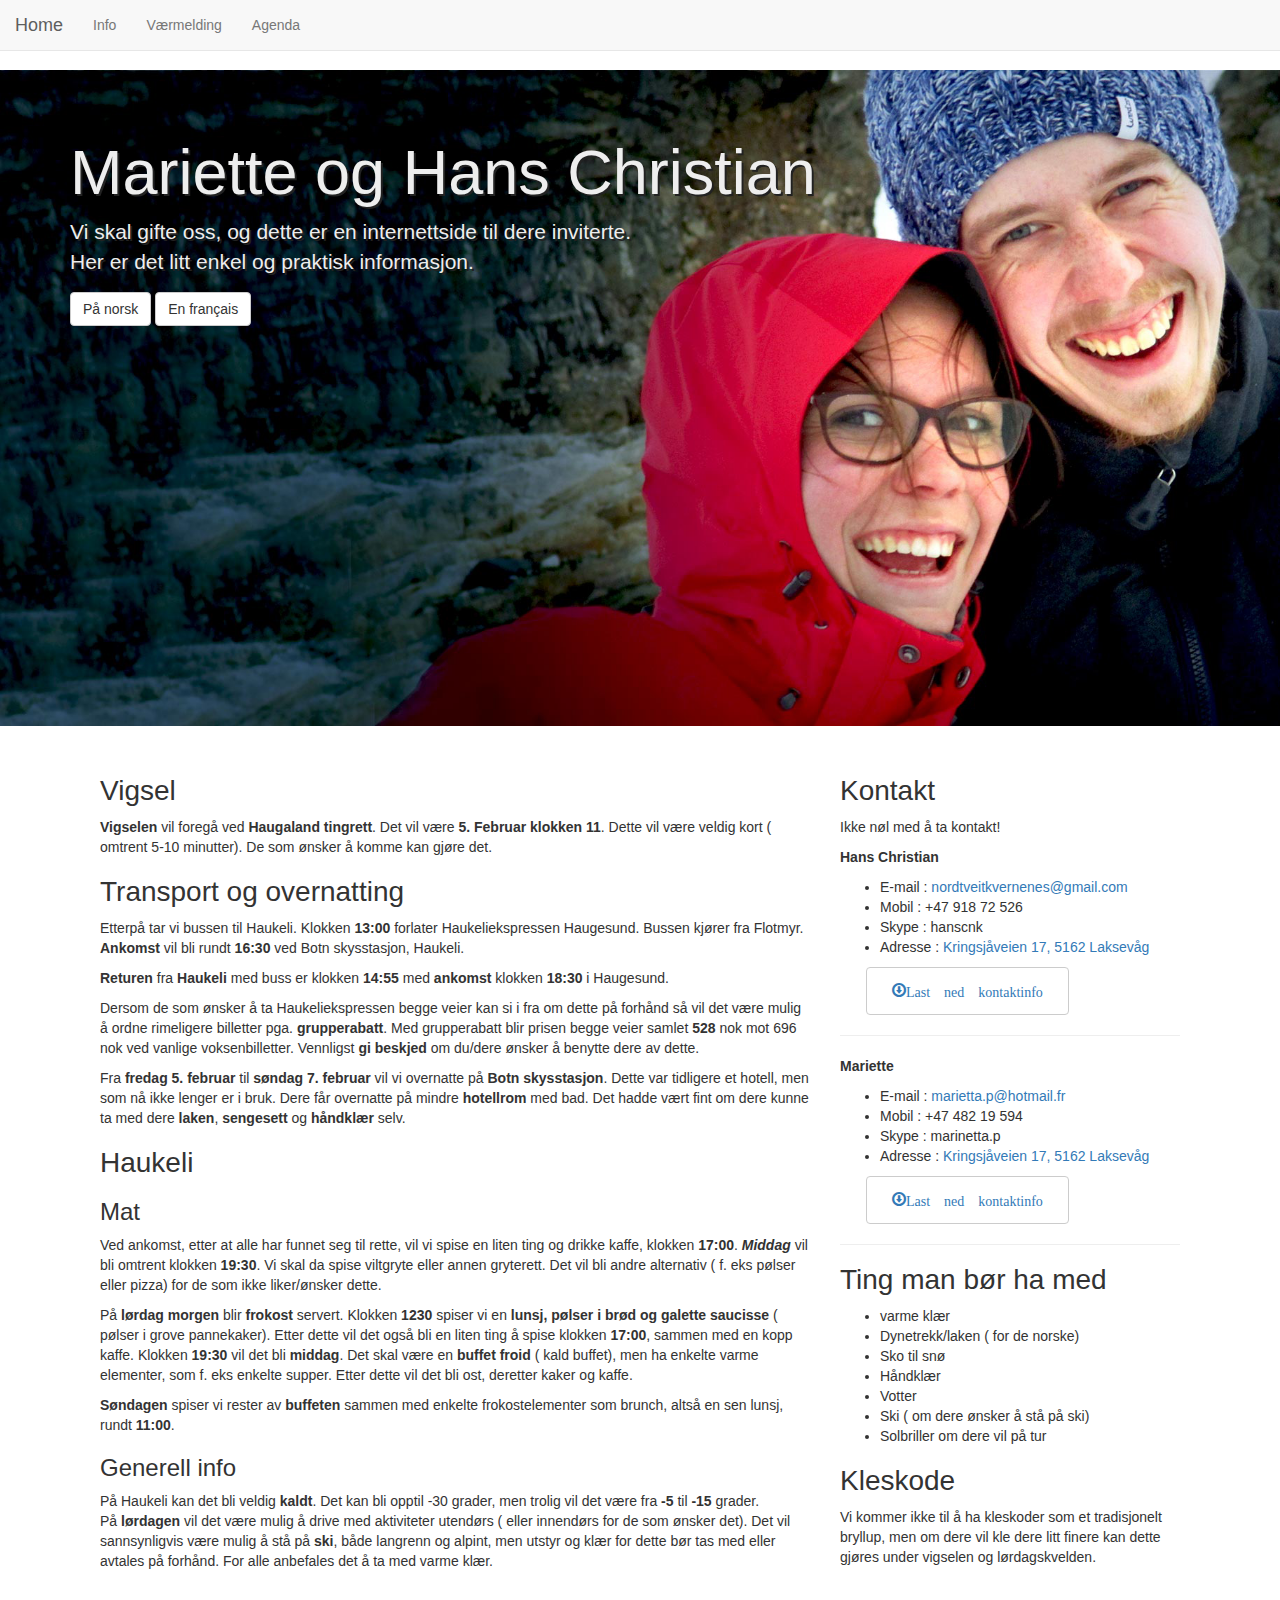
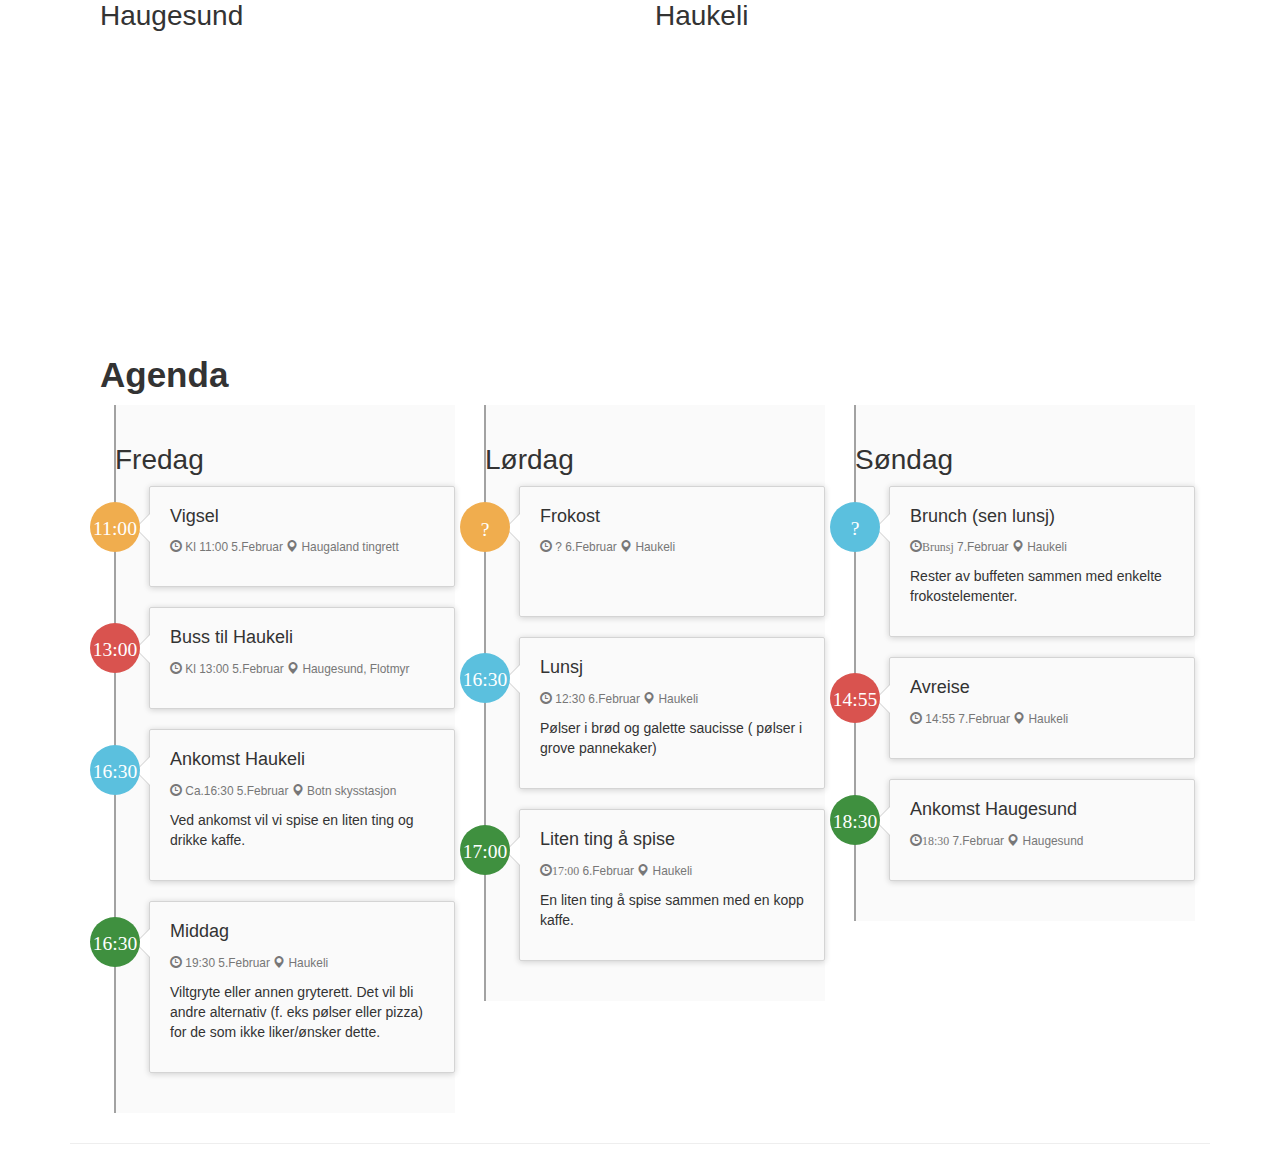
==== commit bf445794: "Merge pull request #47 from plunun/Innhold" ====
--- a/index.html
+++ b/index.html
@@ -106,7 +106,7 @@
                   </div>
                   <a class="btn" href="kontakt/contacts.vcf">
                     <button type="button" class="btn btn-default" aria-label="Left Align">
-                      <span class="glyphicon glyphicon-download" aria-hidden="true">Last ned kontaktinfo</span>
+                      <span class="glyphicon glyphicon-download" aria-hidden="true">Last ned kontaktinfo</span></a>
                     </button><hr>
                 <p><b>Mariette</b></p>
                   <ul>
@@ -127,7 +127,7 @@
                     </script>
                     <a class="btn" href="kontakt/contacts-2.vcf">
                       <button type="button" class="btn btn-default" aria-label="Left Align">
-                        <span class="glyphicon glyphicon-download" aria-hidden="true">Last ned kontaktinfo</span>
+                        <span class="glyphicon glyphicon-download" aria-hidden="true">Last ned kontaktinfo</span></a>
                       </button><hr>
                 <h2>Ting man bør ha med</h2>
                   <ul>
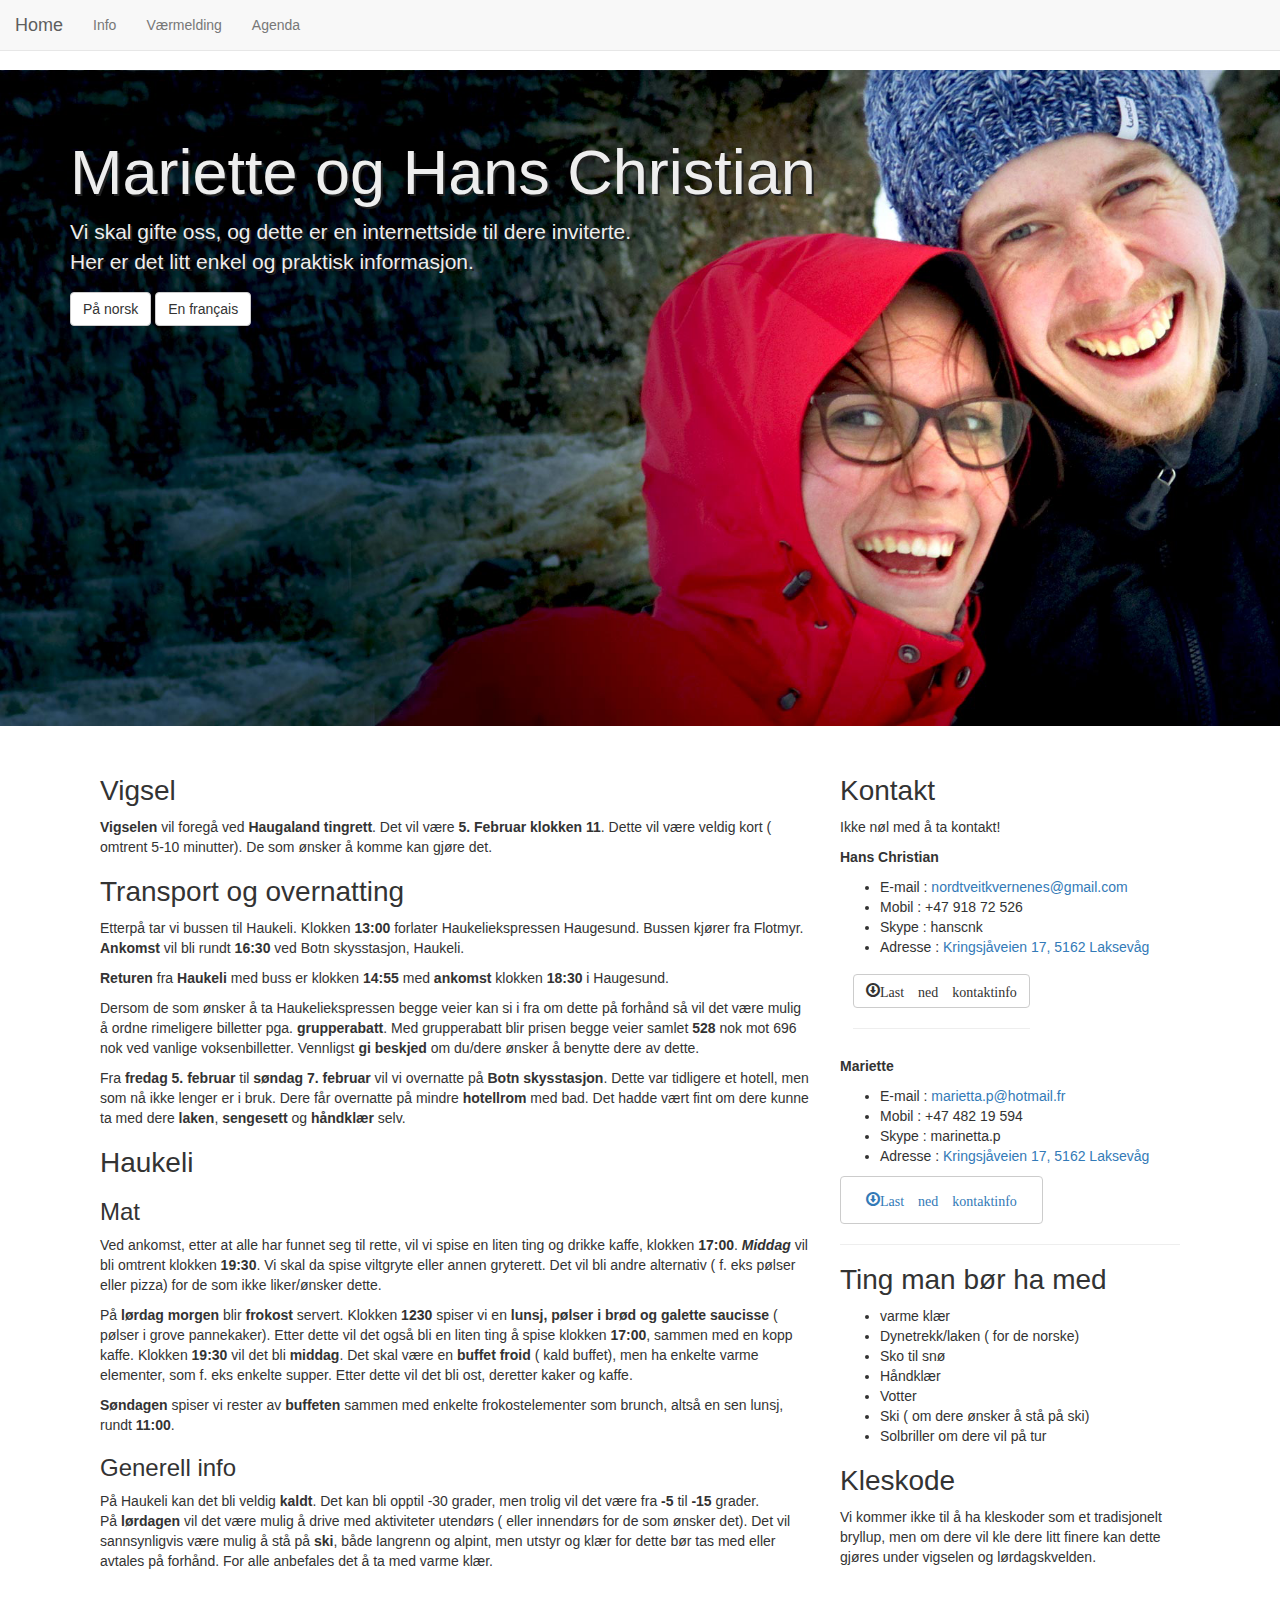
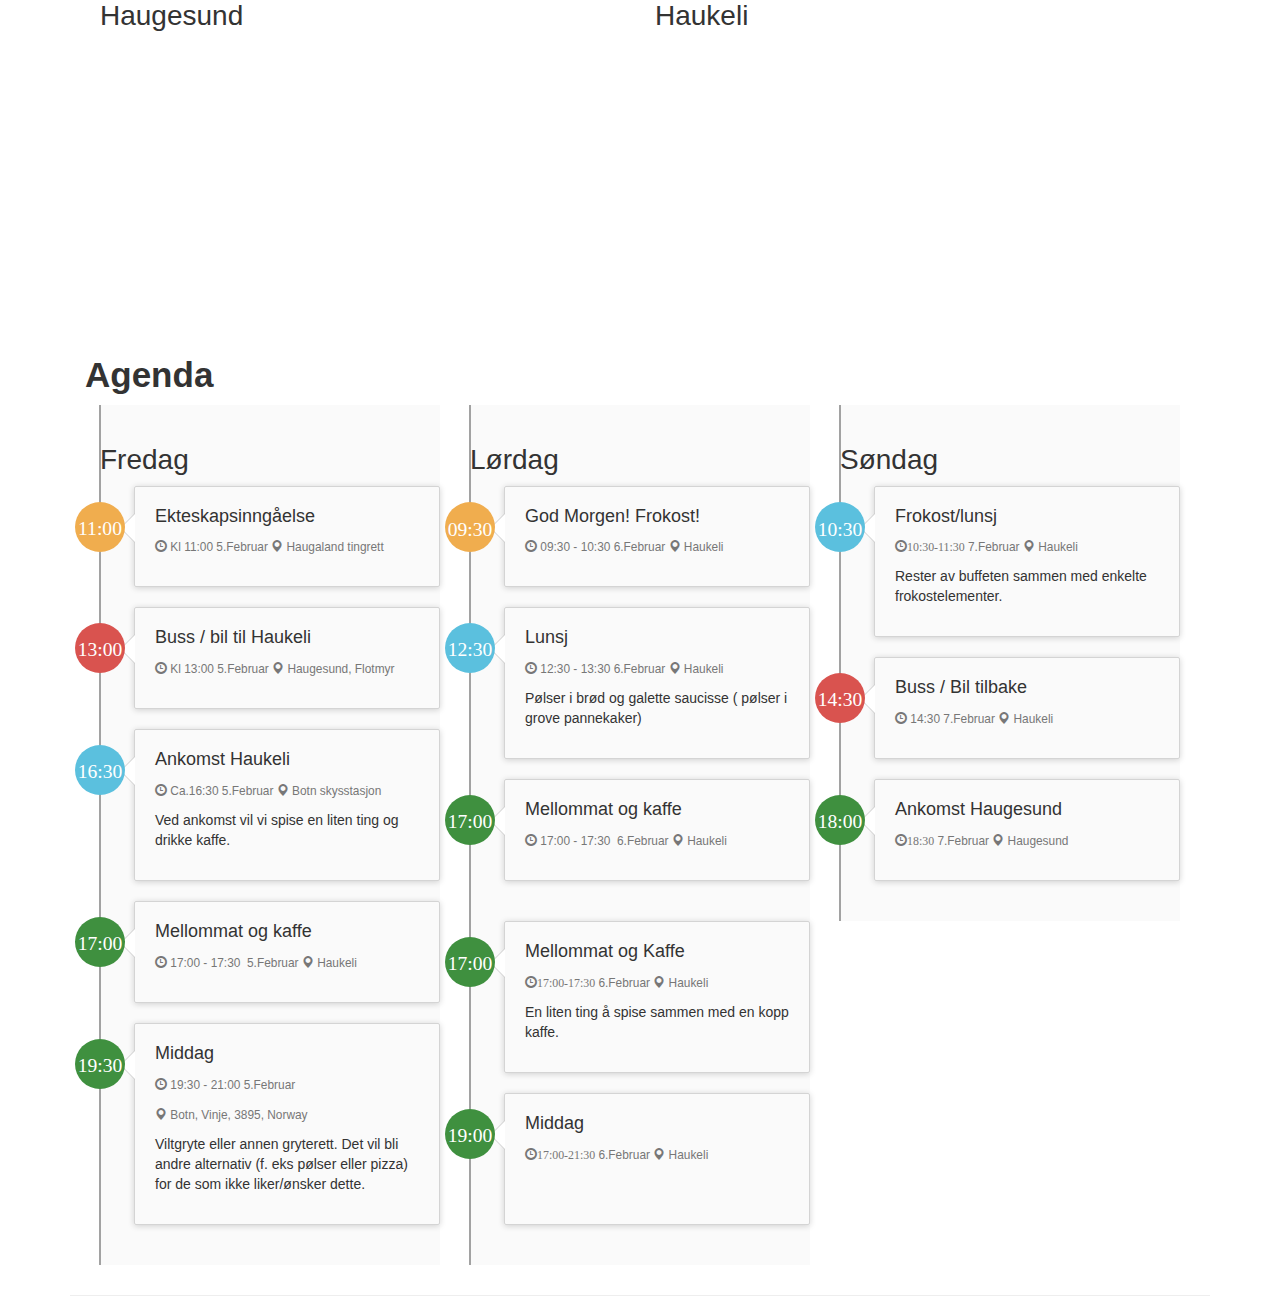
==== commit 24786fec: "Updated timeline and fixed bugs" ====
--- a/index.html
+++ b/index.html
@@ -63,9 +63,9 @@
                 <!-- 1. Kolonne -->
                 <h2>Vigsel</h2>
 
-                <p><b>Vigselen</b> vil foregå ved <b>Haugaland tingrett</b>. Det vil være <b>5. Februar klokken 11</b>. Dette vil være veldig kort ( omtrent 5-10 minutter). De som ønsker å komme kan gjøre det.
-
-                <h2>Transport og overnatting</h2>
+                <p><b>Vigselen</b> vil foregå ved <b>Haugaland tingrett</b>. Det vil være <b>5. Februar klokken 11</b>. Dette vil være veldig kort ( omtrent 5-10 minutter). De som ønsker å komme kan gjøre det.</p>
+
+              <h2>Transport og overnatting</h2>
                 <p>Etterpå tar vi bussen til Haukeli. Klokken <b>13:00</b> forlater Haukeliekspressen Haugesund. Bussen kjører fra Flotmyr. <b>Ankomst</b> vil bli rundt <b>16:30</b> ved Botn skysstasjon, Haukeli.</p>
 
                 <p><b>Returen</b> fra <b>Haukeli</b> med buss er klokken <b>14:55</b> med <b>ankomst</b> klokken <b>18:30</b> i Haugesund. </p>
@@ -77,9 +77,12 @@
                 <h2>Haukeli</h2>
                     <h3>Mat</h3>
                     <p>Ved ankomst, etter at alle har funnet seg til rette, vil vi spise en liten ting og drikke kaffe, klokken <b>17:00</b>. <i><b>Middag</b></i> vil bli omtrent klokken <b>19:30</b>. Vi skal da spise viltgryte eller annen gryterett. Det vil bli andre alternativ ( f. eks pølser eller pizza) for de som ikke liker/ønsker dette. </p>
-                    <p>På <b>lørdag morgen</b> blir <b>frokost</b> servert. Klokken <b>1230</b> spiser vi en <b>lunsj, pølser i brød og galette saucisse</b> ( pølser i grove pannekaker). Etter dette vil det også bli en liten ting å spise klokken <b>17:00</b>, sammen med en kopp kaffe. Klokken <b>19:30</b> vil det bli <b>middag</b>. Det skal være en <b>buffet froid</b> ( kald buffet), men ha enkelte varme elementer, som f. eks enkelte supper. Etter dette vil det bli ost, deretter kaker og kaffe. </p>
-                    <p><b>Søndagen</b> spiser vi rester av <b>buffeten</b> sammen med enkelte frokostelementer som brunch, altså en sen lunsj, rundt <b>11:00</b>. </p>
-                    <h3>Generell info</h3>
+                    
+              <p>På <b>lørdag morgen</b> blir <b>frokost</b> servert. Klokken <b>1230</b> spiser vi en <b>lunsj, pølser i brød og galette saucisse</b> ( pølser i grove pannekaker). Etter dette vil det også bli en liten ting å spise klokken <b>17:00</b>, sammen med en kopp kaffe. Klokken <b>19:30</b> vil det bli <b>middag</b>. Det skal være en <b>buffet froid</b> ( kald buffet), men ha enkelte varme elementer, som f. eks enkelte supper. Etter dette vil det bli ost, deretter kaker og kaffe. </p>
+                    
+              <p><b>Søndagen</b> spiser vi rester av <b>buffeten</b> sammen med enkelte frokostelementer som brunch, altså en sen lunsj, rundt <b>11:00</b>. </p>
+                    
+              <h3>Generell info</h3>
                     <p>På Haukeli kan det bli veldig <b>kaldt</b>. Det kan bli opptil -30 grader, men trolig vil det være fra <b>-5</b> til <b>-15</b> grader. <br>På <b>lørdagen</b> vil det være mulig å drive med aktiviteter utendørs ( eller innendørs for de som ønsker det). Det vil sannsynligvis være mulig å stå på <b>ski</b>, både langrenn og alpint, men utstyr og klær for dette bør tas med eller avtales på forhånd. For alle anbefales det å ta med varme klær.</p>
             </div>
             <div class="col-md-4">
@@ -91,7 +94,8 @@
                     <li>E-mail : <a href="mailto:nordtveitkvernenes@gmail.com?Subject=Bryllup">nordtveitkvernenes@gmail.com</a></li>
                     <li>Mobil : +47 918 72 526</li>
                     <li>Skype : hanscnk</li>
-                    <li>Adresse : <a href="https://www.google.no/maps/place/Kringsj%C3%A5veien+17,+5162+Laksev%C3%A5g/@60.3856442,5.2937464,16.2z/data=!4m2!3m1!1s0x463cfc09c7a047b3:0x12c50f3763370383">Kringsjåveien 17, 5162 Laksevåg</li></a>
+                    <li>Adresse : <a href="https://www.google.no/maps/place/Kringsj%C3%A5veien+17,+5162+Laksev%C3%A5g/@60.3856442,5.2937464,16.2z/data=!4m2!3m1!1s0x463cfc09c7a047b3:0x12c50f3763370383">Kringsjåveien 17, 5162 Laksevåg</a>
+                    </li>
                   </ul>
                   <script type="text/javascript" src="http://www.skypeassets.com/i/scom/js/skype-uri.js"></script>
                   <div id="SkypeButton_Call_hanscnk_1">
@@ -106,14 +110,13 @@
                   </div>
                   <a class="btn" href="kontakt/contacts.vcf">
                     <button type="button" class="btn btn-default" aria-label="Left Align">
-                      <span class="glyphicon glyphicon-download" aria-hidden="true">Last ned kontaktinfo</span></a>
-                    </button><hr>
+                      <span class="glyphicon glyphicon-download" aria-hidden="true">Last ned kontaktinfo</span></button><hr></a>
                 <p><b>Mariette</b></p>
                   <ul>
                     <li>E-mail : <a href="mailto:marietta.p@hotmail.fr?Subject=Bryllup">marietta.p@hotmail.fr</a></li>
                     <li>Mobil : +47 482 19 594</li>
                     <li>Skype : marinetta.p</li>
-                    <li>Adresse : <a href="https://www.google.no/maps/place/Kringsj%C3%A5veien+17,+5162+Laksev%C3%A5g/@60.3856442,5.2937464,16.2z/data=!4m2!3m1!1s0x463cfc09c7a047b3:0x12c50f3763370383">Kringsjåveien 17, 5162 Laksevåg</li></a>
+                    <li>Adresse : <a href="https://www.google.no/maps/place/Kringsj%C3%A5veien+17,+5162+Laksev%C3%A5g/@60.3856442,5.2937464,16.2z/data=!4m2!3m1!1s0x463cfc09c7a047b3:0x12c50f3763370383">Kringsjåveien 17, 5162 Laksevåg</a></li>
                   </ul>
                   <script type="text/javascript" src="http://www.skypeassets.com/i/scom/js/skype-uri.js"></script>
                   <div id="SkypeButton_Call_marinetta.p_1">
@@ -125,8 +128,8 @@
                       "imageSize": 14
                     });
                     </script>
+                      <button type="button" class="btn btn-default" aria-label="Left Align">
                     <a class="btn" href="kontakt/contacts-2.vcf">
-                      <button type="button" class="btn btn-default" aria-label="Left Align">
                         <span class="glyphicon glyphicon-download" aria-hidden="true">Last ned kontaktinfo</span></a>
                       </button><hr>
                 <h2>Ting man bør ha med</h2>
@@ -146,13 +149,9 @@
     </div>
 </div>
 
-        </div>
-    </div>
-</div>
-    </div>
 </div>
 <div class="container">
-    <div class="col-md-12">
+  <div class="col-md-12">
         <div class="col-md-6" id="weather">
             <h2>Haugesund</h2>
             <iframe src="https://www.google.com/maps/embed?pb=!1m18!1m12!1m3!1d3045.6483139548477!2d5.27057226540354!3d59.41006278743807!2m3!1f0!2f0!3f0!3m2!1i1024!2i768!4f13.1!3m3!1m2!1s0x463b9fcce1e24ee9%3A0x1c8f951a01272262!2sHaugaland+tingrett!5e0!3m2!1sno!2sno!4v1452705868357" width="468" height="289" frameborder="0" style="border:0" allowfullscreen></iframe>
@@ -165,7 +164,8 @@
         </div>
         <hr>
     </div>
-    <div id="agenda" class="container">
+    </div>
+    <div class="container" id="agenda">
         <div class="col-md-12 agenda">
             <h1 id="timeline" class="text-left"><strong>Agenda</strong></h1>
             <div class="col-md-4">
@@ -175,9 +175,9 @@
                         <div class="timeline-badge warning"><i class="glyphicon">11:00</i></div>
                         <div class="timeline-panel">
                             <div class="timeline-heading">
-                                <h4 class="timeline-title">Vigsel</h4>
-                                <p><small class="text-muted"><em class="glyphicon glyphicon-time"></em> Kl 11:00 5.Februar </small> <small class="text-muted"><em class="glyphicon glyphicon-map-marker"></em> Haugaland tingrett</small></p>
-                            </div>
+                              <h4 class="timeline-title">Ekteskapsinngåelse</h4>
+                              <p><small class="text-muted"><em class="glyphicon glyphicon-time"></em> Kl 11:00 5.Februar </small> <small class="text-muted"><em class="glyphicon glyphicon-map-marker"></em> Haugaland tingrett</small></p>
+                          </div>
                             <div class="timeline-body">
                                 <!-- <p> Put Map Here </p> -->
                             </div>
@@ -187,9 +187,9 @@
                         <div class="timeline-badge danger"><i class="glyphicon">13:00</i></div>
                         <div class="timeline-panel">
                             <div class="timeline-heading">
-                                <h4 class="timeline-title">Buss til Haukeli</h4>
-                                <p><small class="text-muted"><em class="glyphicon glyphicon-time"></em> Kl 13:00 5.Februar </small> <small class="text-muted"><em class="glyphicon glyphicon-map-marker"></em> Haugesund, Flotmyr </small></p>
-                            </div>
+                              <h4 class="timeline-title">Buss / bil til Haukeli</h4>
+                              <p><small class="text-muted"><em class="glyphicon glyphicon-time"></em> Kl 13:00 5.Februar </small> <small class="text-muted"><em class="glyphicon glyphicon-map-marker"></em> Haugesund, Flotmyr </small></p>
+                          </div>
                             <div class="timeline-body">
                                 <!-- <p>   </p> -->
                             </div>
@@ -208,18 +208,31 @@
                             </div>
                         </div>
                     </li>
-                    <li class="timeline-inverted">
-                        <div class="timeline-badge success"><i class="glyphicon">16:30</i></div>
-                        <div class="timeline-panel">
-                            <div class="timeline-heading">
-                                <h4 class="timeline-title">Middag</h4>
-                                <p><small class="text-muted"><em class="glyphicon glyphicon-time"></em> 19:30 5.Februar </small> <small class="text-muted"><em class="glyphicon glyphicon-map-marker"></em> Haukeli</small></p>
-                                <p>Viltgryte eller annen gryterett. Det vil bli andre alternativ (f. eks pølser eller pizza) for de som ikke liker/ønsker dette. </p>
-                            </div>
-                            <div class="timeline-body">
-                                <!-- <p>... map ...</p> -->
-                            </div>
-                        </div>
+                  <li class="timeline-inverted">
+                        <div class="timeline-badge success"><em class="glyphicon">17:00</em></div>
+                        <div class="timeline-panel">
+                            <div class="timeline-heading">
+                              <h4 class="timeline-title">Mellommat og kaffe</h4>
+                              <p><small class="text-muted"><em class="glyphicon glyphicon-time"></em> 17:00 - 17:30 &nbsp;5.Februar </small> <small class="text-muted"><em class="glyphicon glyphicon-map-marker"></em> Haukeli</small></p>
+                            </div>
+                            <div class="timeline-body">
+                                <!-- <p>... map ...</p> -->
+                            </div>
+                        </div>
+                    </li>
+                  <li class="timeline-inverted">
+                      <div class="timeline-badge success"><em class="glyphicon">19:30</em></div>
+                      <div class="timeline-panel">
+                        <div class="timeline-heading">
+                          <h4 class="timeline-title">Middag</h4>
+                          <p><small class="text-muted"><em class="glyphicon glyphicon-time"></em> 19:30 - 21:00 5.Februar </small></p>
+                          <p> <small class="text-muted"><em class="glyphicon glyphicon-map-marker"></em> Botn, Vinje, 3895, Norway</small></p>
+                          <p>Viltgryte eller annen gryterett. Det vil bli andre alternativ (f. eks pølser eller pizza) for de som ikke liker/ønsker dette. </p>
+                        </div>
+                        <div class="timeline-body">
+                          <!-- <p>... map ...</p> -->
+                        </div>
+                      </div>
                     </li>
                 </ul>
             </div>
@@ -227,25 +240,24 @@
                 <ul class="timeline">
                     <h2 id="timeline3">Lørdag </h2>
                     <li class="timeline-inverted">
-                        <div class="timeline-badge warning"><font face="Glyphicons Halflings">?</font><br>
-                        </div>
-                        <div class="timeline-panel">
-                            <div class="timeline-heading">
-                                <h4 class="timeline-title">Frokost</h4>
-                                <p><small class="text-muted"><em class="glyphicon glyphicon-time"></em> ? 6.Februar </small> <small class="text-muted"><em class="glyphicon glyphicon-map-marker"></em> Haukeli</small></p>
-                                <p>&nbsp;</p>
-                            </div>
-                            <div class="timeline-body">
-                                <!-- <p>... map ...</p> -->
-                            </div>
-                        </div>
-                    </li>
-                    <li class="timeline-inverted">
-                        <div class="timeline-badge info"><i class="glyphicon">16:30</i></div>
+                        <div class="timeline-badge warning"><font face="Glyphicons Halflings">09:30</font><br>
+                        </div>
+                        <div class="timeline-panel">
+                            <div class="timeline-heading">
+                              <h4 class="timeline-title">God Morgen! Frokost!</h4>
+                              <p><small class="text-muted"><em class="glyphicon glyphicon-time"></em> 09:30 - 10:30 6.Februar </small> <small class="text-muted"><em class="glyphicon glyphicon-map-marker"></em> Haukeli</small></p>
+</div>
+                            <div class="timeline-body">
+                                <!-- <p>... map ...</p> -->
+                            </div>
+                        </div>
+                    </li>
+                    <li class="timeline-inverted">
+                        <div class="timeline-badge info"><em class="glyphicon">12:30</em></div>
                         <div class="timeline-panel">
                             <div class="timeline-heading">
                                 <h4 class="timeline-title">Lunsj</h4>
-                                <p><small class="text-muted"><em class="glyphicon glyphicon-time"></em> 12:30 6.Februar </small> <small class="text-muted"><em class="glyphicon glyphicon-map-marker"></em> Haukeli</small></p>
+                                <p><small class="text-muted"><em class="glyphicon glyphicon-time"></em> 12:30 - 13:30 6.Februar </small> <small class="text-muted"><em class="glyphicon glyphicon-map-marker"></em> Haukeli</small></p>
                                 <p>Pølser i brød og galette saucisse ( pølser i grove pannekaker)</p>
                             </div>
                             <div class="timeline-body">
@@ -254,17 +266,43 @@
                         </div>
                     </li>
                     <li class="timeline-inverted">
-                        <div class="timeline-badge success"><em class="glyphicon">17:00</em></div>
-                        <div class="timeline-panel">
-                            <div class="timeline-heading">
-                                <h4 class="timeline-title">Liten ting å spise</h4>
-                                <p><small class="text-muted"><em class="glyphicon glyphicon-time"></em></small><small class="text-muted"><font face="Glyphicons Halflings">17:00</font> 6.Februar </small> <small class="text-muted"></small><small class="text-muted"></small><small class="text-muted"><em class="glyphicon glyphicon-map-marker"></em> Haukeli</small></p>
-                                <p>En liten ting å spise sammen med en kopp kaffe.</p>
-                            </div>
-                            <div class="timeline-body">
-                                <!-- <p>... map ...</p> -->
-                            </div>
-                        </div>
+                      <div class="timeline-badge success"><em class="glyphicon">17:00</em></div>
+                      <div class="timeline-panel">
+                        <div class="timeline-heading">
+                          <h4 class="timeline-title">Mellommat og kaffe</h4>
+                          <p><small class="text-muted"><em class="glyphicon glyphicon-time"></em> 17:00 - 17:30 &nbsp;6.Februar </small> <small class="text-muted"><em class="glyphicon glyphicon-map-marker"></em> Haukeli</small></p>
+                        </div>
+                        <div class="timeline-body">
+                          <!-- <p>... map ...</p> -->
+                        </div>
+                      </div>
+                    </li>
+                    <li class="timeline-inverted"> </li>
+                    <li class="timeline-inverted">
+                      <div class="timeline-badge success"><em class="glyphicon">17:00</em></div>
+                        <div class="timeline-panel">
+                            <div class="timeline-heading">
+                              <h4 class="timeline-title">Mellommat og Kaffe</h4>
+                              <p><small class="text-muted"><em class="glyphicon glyphicon-time"></em></small><small class="text-muted"><font face="Glyphicons Halflings">17:00-17:30</font> 6.Februar </small> <small class="text-muted"></small><small class="text-muted"></small><small class="text-muted"><em class="glyphicon glyphicon-map-marker"></em> Haukeli</small></p>
+                              <p>En liten ting å spise sammen med en kopp kaffe.</p>
+                            </div>
+                            <div class="timeline-body">
+                                <!-- <p>... map ...</p> -->
+                            </div>
+                        </div>
+                    </li>
+                  <li class="timeline-inverted">
+                      <div class="timeline-badge success"><em class="glyphicon">19:00</em></div>
+                      <div class="timeline-panel">
+                        <div class="timeline-heading">
+                          <h4 class="timeline-title">Middag</h4>
+                          <p><small class="text-muted"><em class="glyphicon glyphicon-time"></em></small><small class="text-muted"><font face="Glyphicons Halflings">17:00-21:30</font> 6.Februar </small> <small class="text-muted"></small><small class="text-muted"></small><small class="text-muted"><em class="glyphicon glyphicon-map-marker"></em> Haukeli</small></p>
+                          <p>&nbsp;</p>
+                        </div>
+                        <div class="timeline-body">
+                          <!-- <p>... map ...</p> -->
+                        </div>
+                      </div>
                     </li>
                 </ul>
             </div>
@@ -272,32 +310,33 @@
                 <ul class="timeline">
                     <h2 id="timeline4">Søndag </h2>
                     <li class="timeline-inverted">
-                        <div class="timeline-badge info"><em class="glyphicon">?</em></div>
-                        <div class="timeline-panel">
-                            <div class="timeline-heading">
-                                <h4 class="timeline-title">Brunch (sen lunsj)</h4>
-                                <p><small class="text-muted"><em class="glyphicon glyphicon-time"></em></small><small class="text-muted"><font face="Glyphicons Halflings">Brunsj</font> 7.Februar </small> <small class="text-muted"></small><small class="text-muted"></small><small class="text-muted"><em class="glyphicon glyphicon-map-marker"></em> Haukeli</small></p>
-                                <p>Rester av buffeten sammen med enkelte frokostelementer.</p>
-                            </div>
-                            <div class="timeline-body">
-                                <!-- <p>... map ...</p> -->
-                            </div>
-                        </div>
-                    </li>
-                    <li class="timeline-inverted">
-                        <div class="timeline-badge danger"><em class="glyphicon">14:55</em></div>
-                        <div class="timeline-panel">
-                            <div class="timeline-heading">
-                                <h4 class="timeline-title">Avreise</h4>
-                                <p><small class="text-muted"><em class="glyphicon glyphicon-time"></em></small><small class="text-muted"> 14:55 7.Februar </small> <small class="text-muted"></small><small class="text-muted"></small><small class="text-muted"><em class="glyphicon glyphicon-map-marker"></em> Haukeli</small></p>
-                            </div>
-                            <div class="timeline-body">
-                                <!-- <p>... map ...</p> -->
-                            </div>
-                        </div>
-                    </li>
-                    <li class="timeline-inverted">
-                        <div class="timeline-badge success"><em class="glyphicon">18:30</em></div>
+                        <div class="timeline-badge info"><font face="Glyphicons Halflings">10:30</font><br>
+                        </div>
+                        <div class="timeline-panel">
+                            <div class="timeline-heading">
+                              <h4 class="timeline-title">Frokost/lunsj</h4>
+                              <p><small class="text-muted"><em class="glyphicon glyphicon-time"></em></small><small class="text-muted"><font face="Glyphicons Halflings">10:30-11:30</font> 7.Februar </small> <small class="text-muted"></small><small class="text-muted"></small><small class="text-muted"><em class="glyphicon glyphicon-map-marker"></em> Haukeli</small></p>
+                              <p>Rester av buffeten sammen med enkelte frokostelementer.</p>
+                            </div>
+                            <div class="timeline-body">
+                                <!-- <p>... map ...</p> -->
+                            </div>
+                        </div>
+                    </li>
+                    <li class="timeline-inverted">
+                        <div class="timeline-badge danger"><em class="glyphicon">14:30</em></div>
+                        <div class="timeline-panel">
+                            <div class="timeline-heading">
+                              <h4 class="timeline-title">Buss / Bil tilbake</h4>
+                              <p><small class="text-muted"><em class="glyphicon glyphicon-time"></em></small><small class="text-muted"> 14:30 7.Februar </small> <small class="text-muted"></small><small class="text-muted"></small><small class="text-muted"><em class="glyphicon glyphicon-map-marker"></em> Haukeli</small></p>
+                            </div>
+                            <div class="timeline-body">
+                                <!-- <p>... map ...</p> -->
+                            </div>
+                        </div>
+                    </li>
+                    <li class="timeline-inverted">
+                        <div class="timeline-badge success"><em class="glyphicon">18:00</em></div>
                         <div class="timeline-panel">
                             <div class="timeline-heading">
                                 <h4 class="timeline-title">Ankomst Haugesund</h4>
@@ -312,7 +351,6 @@
             </div>
         </div>
     </div>
-</div>
 <div class="container">
     <hr>
 </div>
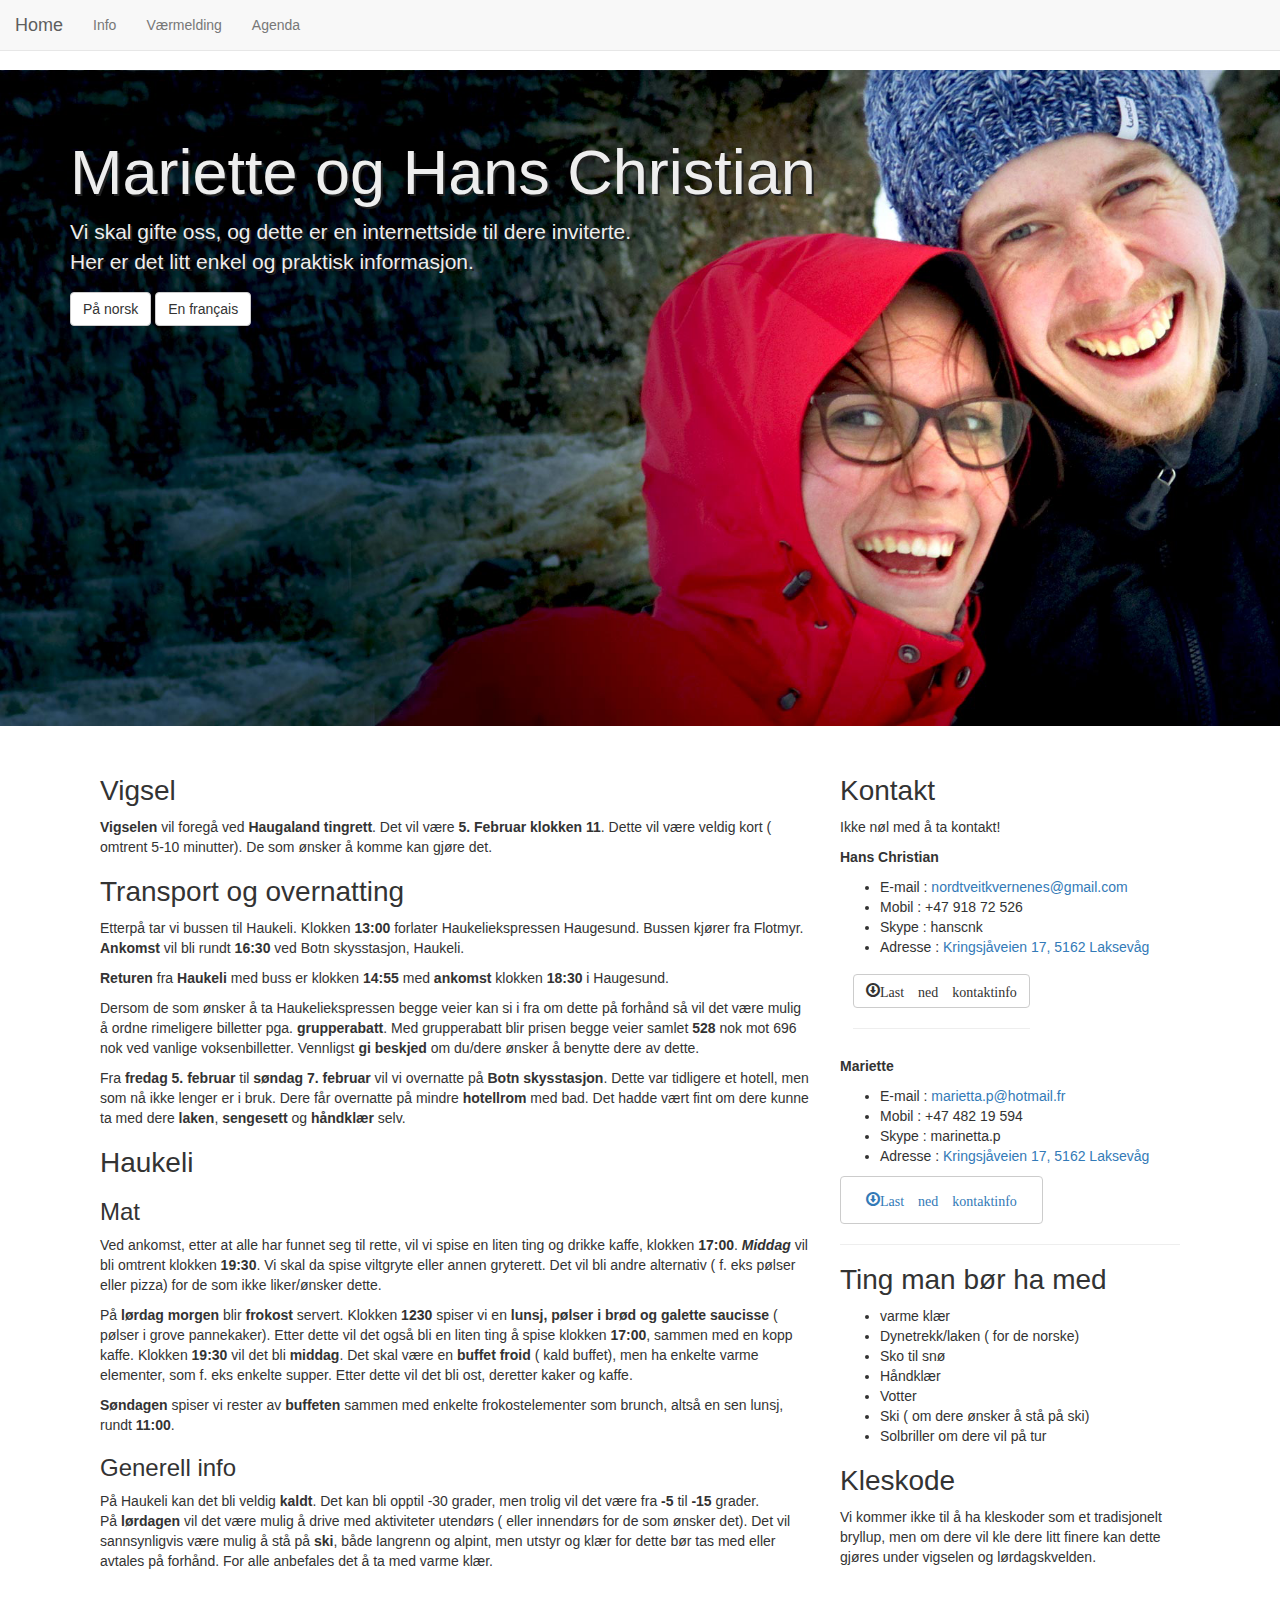
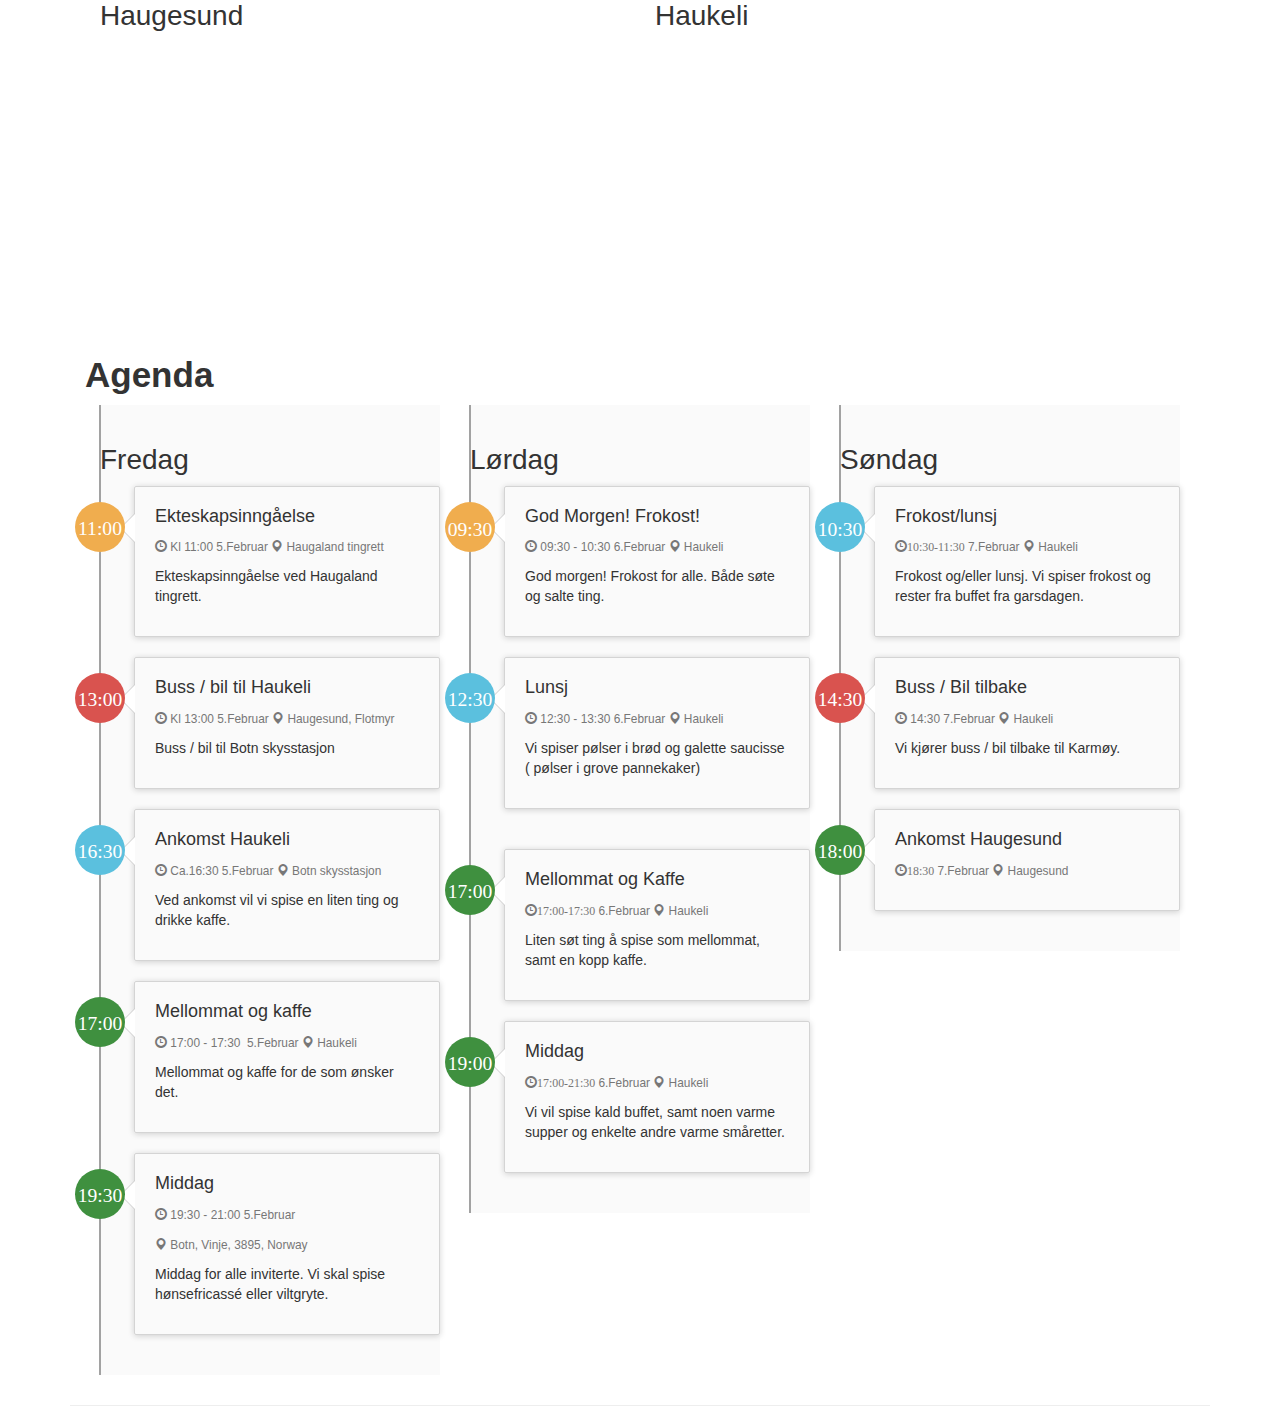
==== commit be99b86a: "Oppdatert tekst i timeline" ====
--- a/index.html
+++ b/index.html
@@ -177,7 +177,8 @@
                             <div class="timeline-heading">
                               <h4 class="timeline-title">Ekteskapsinngåelse</h4>
                               <p><small class="text-muted"><em class="glyphicon glyphicon-time"></em> Kl 11:00 5.Februar </small> <small class="text-muted"><em class="glyphicon glyphicon-map-marker"></em> Haugaland tingrett</small></p>
-                          </div>
+                              <p> Ekteskapsinngåelse ved Haugaland tingrett.</p>
+                            </div>
                             <div class="timeline-body">
                                 <!-- <p> Put Map Here </p> -->
                             </div>
@@ -189,7 +190,8 @@
                             <div class="timeline-heading">
                               <h4 class="timeline-title">Buss / bil til Haukeli</h4>
                               <p><small class="text-muted"><em class="glyphicon glyphicon-time"></em> Kl 13:00 5.Februar </small> <small class="text-muted"><em class="glyphicon glyphicon-map-marker"></em> Haugesund, Flotmyr </small></p>
-                          </div>
+                              <p>Buss / bil til Botn skysstasjon </p>
+                            </div>
                             <div class="timeline-body">
                                 <!-- <p>   </p> -->
                             </div>
@@ -214,6 +216,7 @@
                             <div class="timeline-heading">
                               <h4 class="timeline-title">Mellommat og kaffe</h4>
                               <p><small class="text-muted"><em class="glyphicon glyphicon-time"></em> 17:00 - 17:30 &nbsp;5.Februar </small> <small class="text-muted"><em class="glyphicon glyphicon-map-marker"></em> Haukeli</small></p>
+                              <p>Mellommat og kaffe for de som ønsker det. </p>
                             </div>
                             <div class="timeline-body">
                                 <!-- <p>... map ...</p> -->
@@ -227,7 +230,7 @@
                           <h4 class="timeline-title">Middag</h4>
                           <p><small class="text-muted"><em class="glyphicon glyphicon-time"></em> 19:30 - 21:00 5.Februar </small></p>
                           <p> <small class="text-muted"><em class="glyphicon glyphicon-map-marker"></em> Botn, Vinje, 3895, Norway</small></p>
-                          <p>Viltgryte eller annen gryterett. Det vil bli andre alternativ (f. eks pølser eller pizza) for de som ikke liker/ønsker dette. </p>
+                          <p>Middag for alle inviterte. Vi skal spise hønsefricassé eller viltgryte.</p>
                         </div>
                         <div class="timeline-body">
                           <!-- <p>... map ...</p> -->
@@ -243,10 +246,11 @@
                         <div class="timeline-badge warning"><font face="Glyphicons Halflings">09:30</font><br>
                         </div>
                         <div class="timeline-panel">
-                            <div class="timeline-heading">
+                          <div class="timeline-heading">
                               <h4 class="timeline-title">God Morgen! Frokost!</h4>
-                              <p><small class="text-muted"><em class="glyphicon glyphicon-time"></em> 09:30 - 10:30 6.Februar </small> <small class="text-muted"><em class="glyphicon glyphicon-map-marker"></em> Haukeli</small></p>
-</div>
+                            <p><small class="text-muted"><em class="glyphicon glyphicon-time"></em> 09:30 - 10:30 6.Februar </small> <small class="text-muted"><em class="glyphicon glyphicon-map-marker"></em> Haukeli</small></p>
+                            <p>God morgen! Frokost for alle. Både søte og salte ting. </p>
+                          </div>
                             <div class="timeline-body">
                                 <!-- <p>... map ...</p> -->
                             </div>
@@ -258,25 +262,14 @@
                             <div class="timeline-heading">
                                 <h4 class="timeline-title">Lunsj</h4>
                                 <p><small class="text-muted"><em class="glyphicon glyphicon-time"></em> 12:30 - 13:30 6.Februar </small> <small class="text-muted"><em class="glyphicon glyphicon-map-marker"></em> Haukeli</small></p>
-                                <p>Pølser i brød og galette saucisse ( pølser i grove pannekaker)</p>
-                            </div>
-                            <div class="timeline-body">
-                                <!-- <p>... map ...</p> -->
-                            </div>
-                        </div>
-                    </li>
-                    <li class="timeline-inverted">
-                      <div class="timeline-badge success"><em class="glyphicon">17:00</em></div>
-                      <div class="timeline-panel">
-                        <div class="timeline-heading">
-                          <h4 class="timeline-title">Mellommat og kaffe</h4>
-                          <p><small class="text-muted"><em class="glyphicon glyphicon-time"></em> 17:00 - 17:30 &nbsp;6.Februar </small> <small class="text-muted"><em class="glyphicon glyphicon-map-marker"></em> Haukeli</small></p>
-                        </div>
-                        <div class="timeline-body">
-                          <!-- <p>... map ...</p> -->
-                        </div>
-                      </div>
-                    </li>
+                                <p>Vi spiser pølser i brød og galette saucisse ( pølser i grove pannekaker)</p>
+                            </div>
+                            <div class="timeline-body">
+                                <!-- <p>... map ...</p> -->
+                            </div>
+                        </div>
+                    </li>
+                    
                     <li class="timeline-inverted"> </li>
                     <li class="timeline-inverted">
                       <div class="timeline-badge success"><em class="glyphicon">17:00</em></div>
@@ -284,7 +277,7 @@
                             <div class="timeline-heading">
                               <h4 class="timeline-title">Mellommat og Kaffe</h4>
                               <p><small class="text-muted"><em class="glyphicon glyphicon-time"></em></small><small class="text-muted"><font face="Glyphicons Halflings">17:00-17:30</font> 6.Februar </small> <small class="text-muted"></small><small class="text-muted"></small><small class="text-muted"><em class="glyphicon glyphicon-map-marker"></em> Haukeli</small></p>
-                              <p>En liten ting å spise sammen med en kopp kaffe.</p>
+                              <p>Liten søt ting å spise som mellommat, samt en kopp kaffe.</p>
                             </div>
                             <div class="timeline-body">
                                 <!-- <p>... map ...</p> -->
@@ -297,7 +290,7 @@
                         <div class="timeline-heading">
                           <h4 class="timeline-title">Middag</h4>
                           <p><small class="text-muted"><em class="glyphicon glyphicon-time"></em></small><small class="text-muted"><font face="Glyphicons Halflings">17:00-21:30</font> 6.Februar </small> <small class="text-muted"></small><small class="text-muted"></small><small class="text-muted"><em class="glyphicon glyphicon-map-marker"></em> Haukeli</small></p>
-                          <p>&nbsp;</p>
+                          <p>Vi vil spise kald buffet, samt noen varme supper og enkelte andre varme småretter. </p>
                         </div>
                         <div class="timeline-body">
                           <!-- <p>... map ...</p> -->
@@ -316,7 +309,7 @@
                             <div class="timeline-heading">
                               <h4 class="timeline-title">Frokost/lunsj</h4>
                               <p><small class="text-muted"><em class="glyphicon glyphicon-time"></em></small><small class="text-muted"><font face="Glyphicons Halflings">10:30-11:30</font> 7.Februar </small> <small class="text-muted"></small><small class="text-muted"></small><small class="text-muted"><em class="glyphicon glyphicon-map-marker"></em> Haukeli</small></p>
-                              <p>Rester av buffeten sammen med enkelte frokostelementer.</p>
+                              <p>Frokost og/eller lunsj. Vi spiser frokost og rester fra buffet fra garsdagen.</p>
                             </div>
                             <div class="timeline-body">
                                 <!-- <p>... map ...</p> -->
@@ -329,6 +322,7 @@
                             <div class="timeline-heading">
                               <h4 class="timeline-title">Buss / Bil tilbake</h4>
                               <p><small class="text-muted"><em class="glyphicon glyphicon-time"></em></small><small class="text-muted"> 14:30 7.Februar </small> <small class="text-muted"></small><small class="text-muted"></small><small class="text-muted"><em class="glyphicon glyphicon-map-marker"></em> Haukeli</small></p>
+                              <p>Vi kjører buss / bil tilbake til Karmøy. </p>
                             </div>
                             <div class="timeline-body">
                                 <!-- <p>... map ...</p> -->
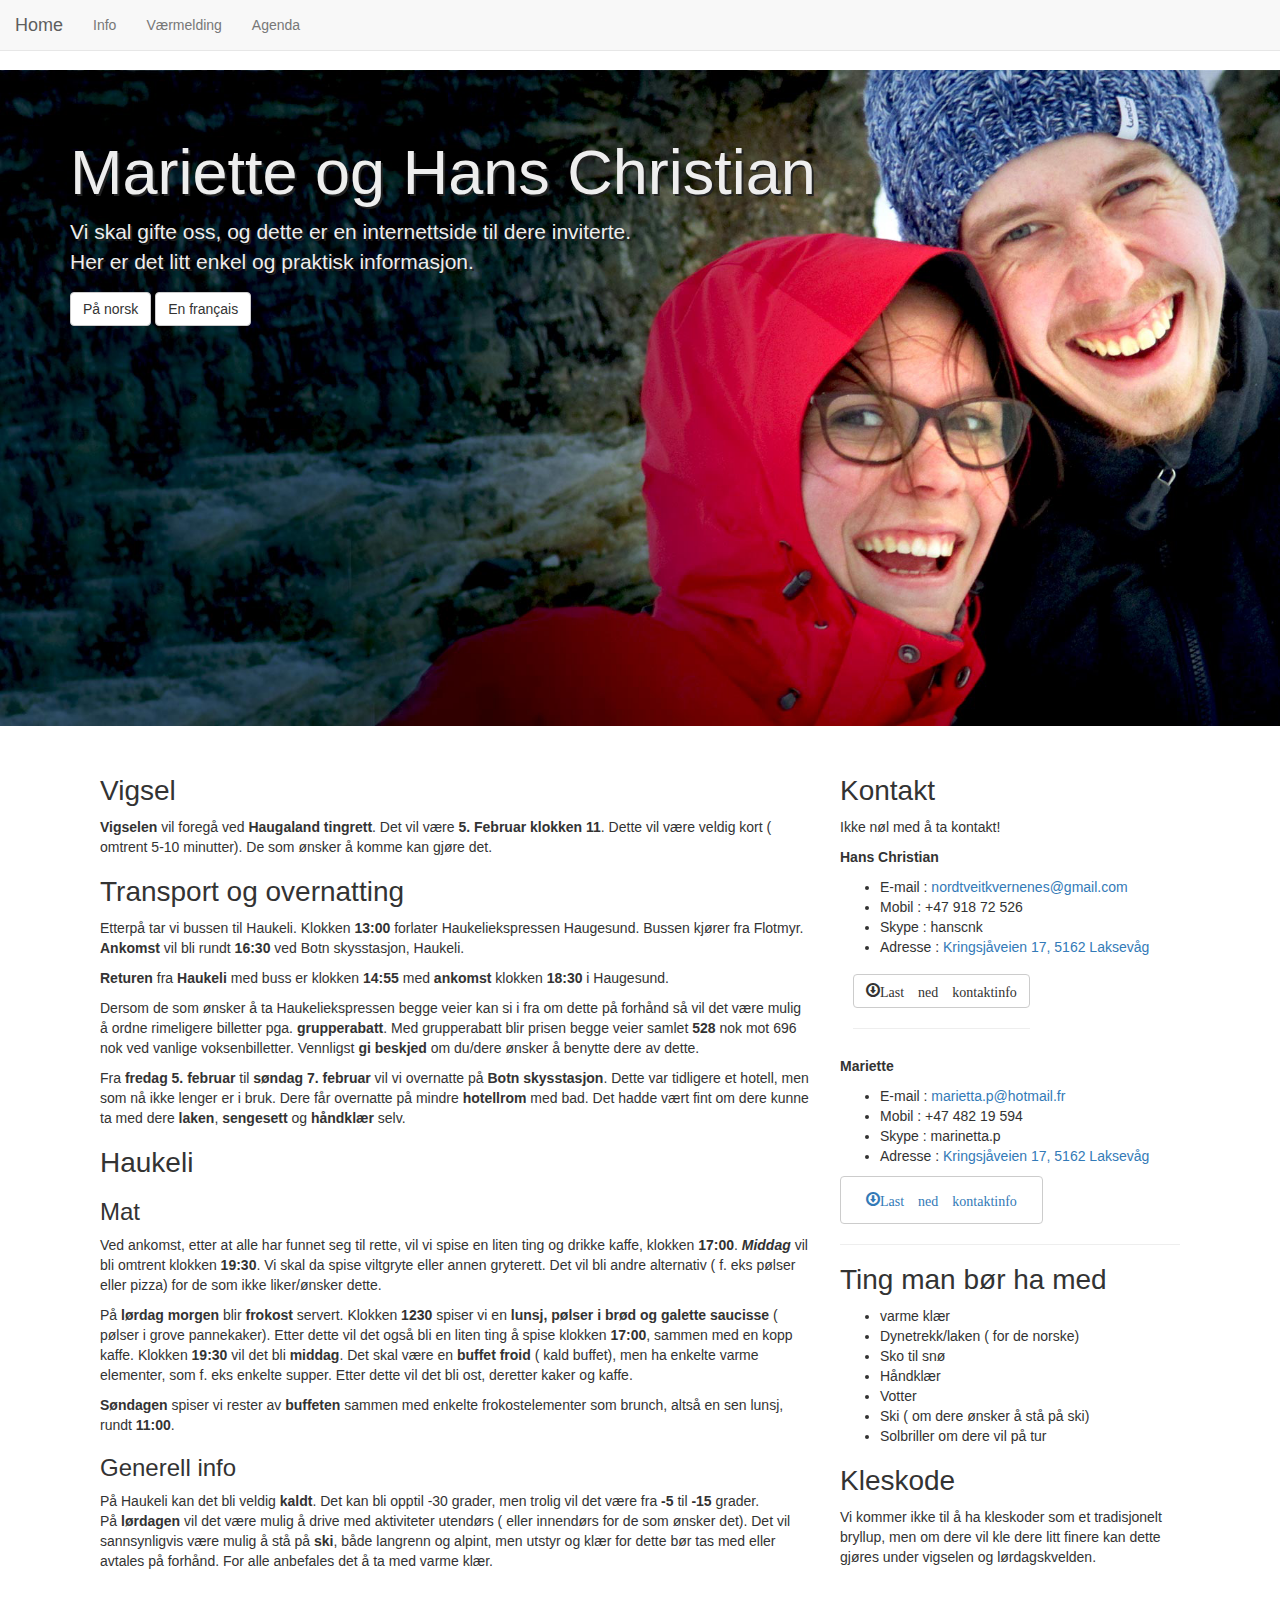
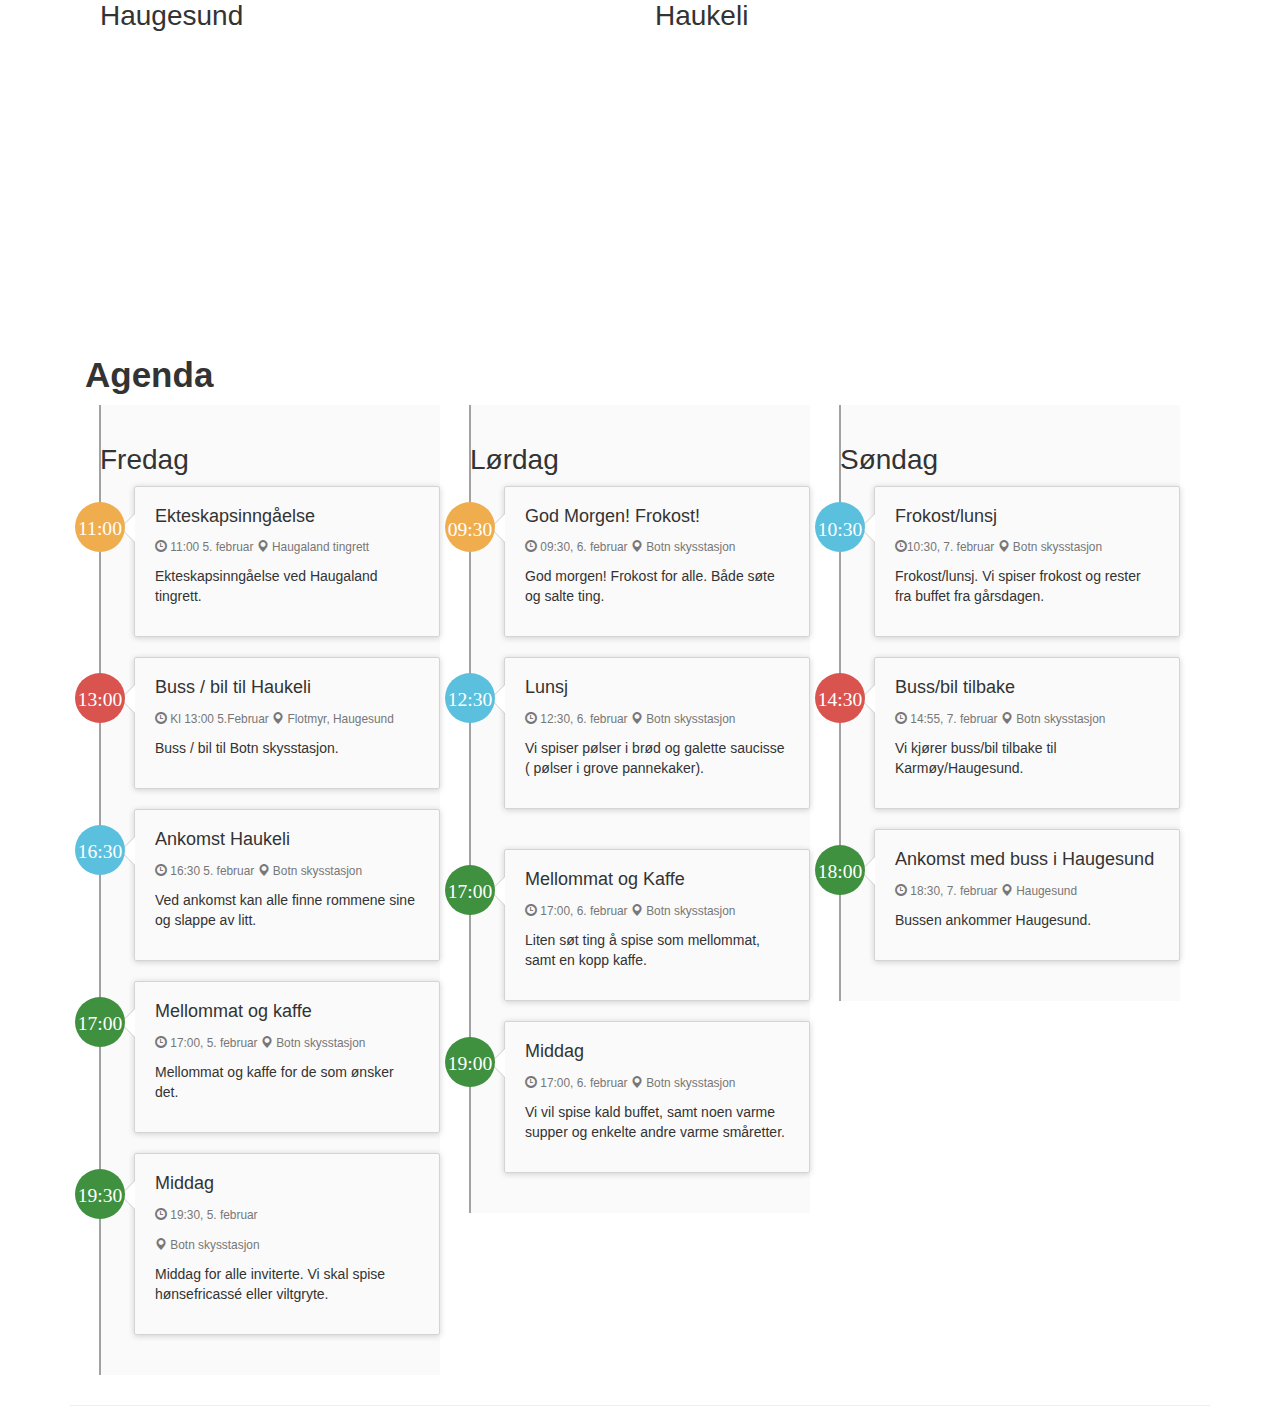
==== commit b5554f04: "fikset på norsk kalender og la til fransk kalender" ====
--- a/index.html
+++ b/index.html
@@ -77,11 +77,11 @@
                 <h2>Haukeli</h2>
                     <h3>Mat</h3>
                     <p>Ved ankomst, etter at alle har funnet seg til rette, vil vi spise en liten ting og drikke kaffe, klokken <b>17:00</b>. <i><b>Middag</b></i> vil bli omtrent klokken <b>19:30</b>. Vi skal da spise viltgryte eller annen gryterett. Det vil bli andre alternativ ( f. eks pølser eller pizza) for de som ikke liker/ønsker dette. </p>
-                    
+
               <p>På <b>lørdag morgen</b> blir <b>frokost</b> servert. Klokken <b>1230</b> spiser vi en <b>lunsj, pølser i brød og galette saucisse</b> ( pølser i grove pannekaker). Etter dette vil det også bli en liten ting å spise klokken <b>17:00</b>, sammen med en kopp kaffe. Klokken <b>19:30</b> vil det bli <b>middag</b>. Det skal være en <b>buffet froid</b> ( kald buffet), men ha enkelte varme elementer, som f. eks enkelte supper. Etter dette vil det bli ost, deretter kaker og kaffe. </p>
-                    
+
               <p><b>Søndagen</b> spiser vi rester av <b>buffeten</b> sammen med enkelte frokostelementer som brunch, altså en sen lunsj, rundt <b>11:00</b>. </p>
-                    
+
               <h3>Generell info</h3>
                     <p>På Haukeli kan det bli veldig <b>kaldt</b>. Det kan bli opptil -30 grader, men trolig vil det være fra <b>-5</b> til <b>-15</b> grader. <br>På <b>lørdagen</b> vil det være mulig å drive med aktiviteter utendørs ( eller innendørs for de som ønsker det). Det vil sannsynligvis være mulig å stå på <b>ski</b>, både langrenn og alpint, men utstyr og klær for dette bør tas med eller avtales på forhånd. For alle anbefales det å ta med varme klær.</p>
             </div>
@@ -176,7 +176,7 @@
                         <div class="timeline-panel">
                             <div class="timeline-heading">
                               <h4 class="timeline-title">Ekteskapsinngåelse</h4>
-                              <p><small class="text-muted"><em class="glyphicon glyphicon-time"></em> Kl 11:00 5.Februar </small> <small class="text-muted"><em class="glyphicon glyphicon-map-marker"></em> Haugaland tingrett</small></p>
+                              <p><small class="text-muted"><em class="glyphicon glyphicon-time"></em> 11:00 5. februar </small> <small class="text-muted"><em class="glyphicon glyphicon-map-marker"></em> Haugaland tingrett</small></p>
                               <p> Ekteskapsinngåelse ved Haugaland tingrett.</p>
                             </div>
                             <div class="timeline-body">
@@ -189,8 +189,8 @@
                         <div class="timeline-panel">
                             <div class="timeline-heading">
                               <h4 class="timeline-title">Buss / bil til Haukeli</h4>
-                              <p><small class="text-muted"><em class="glyphicon glyphicon-time"></em> Kl 13:00 5.Februar </small> <small class="text-muted"><em class="glyphicon glyphicon-map-marker"></em> Haugesund, Flotmyr </small></p>
-                              <p>Buss / bil til Botn skysstasjon </p>
+                              <p><small class="text-muted"><em class="glyphicon glyphicon-time"></em> Kl 13:00 5.Februar </small> <small class="text-muted"><em class="glyphicon glyphicon-map-marker"></em> Flotmyr, Haugesund</small></p>
+                              <p>Buss / bil til Botn skysstasjon.</p>
                             </div>
                             <div class="timeline-body">
                                 <!-- <p>   </p> -->
@@ -202,8 +202,8 @@
                         <div class="timeline-panel">
                             <div class="timeline-heading">
                                 <h4 class="timeline-title">Ankomst Haukeli</h4>
-                                <p><small class="text-muted"><em class="glyphicon glyphicon-time"></em> Ca.16:30 5.Februar </small> <small class="text-muted"><em class="glyphicon glyphicon-map-marker"></em> Botn skysstasjon</small></p>
-                                <p>Ved ankomst vil vi spise en liten ting og drikke kaffe.</p>
+                                <p><small class="text-muted"><em class="glyphicon glyphicon-time"></em> 16:30 5. februar </small> <small class="text-muted"><em class="glyphicon glyphicon-map-marker"></em> Botn skysstasjon</small></p>
+                                <p>Ved ankomst kan alle finne rommene sine og slappe av litt.</p>
                             </div>
                             <div class="timeline-body">
                                 <!-- <p>... map ...</p> -->
@@ -215,8 +215,8 @@
                         <div class="timeline-panel">
                             <div class="timeline-heading">
                               <h4 class="timeline-title">Mellommat og kaffe</h4>
-                              <p><small class="text-muted"><em class="glyphicon glyphicon-time"></em> 17:00 - 17:30 &nbsp;5.Februar </small> <small class="text-muted"><em class="glyphicon glyphicon-map-marker"></em> Haukeli</small></p>
-                              <p>Mellommat og kaffe for de som ønsker det. </p>
+                              <p><small class="text-muted"><em class="glyphicon glyphicon-time"></em> 17:00, 5. februar </small> <small class="text-muted"><em class="glyphicon glyphicon-map-marker"></em> Botn skysstasjon</small></p>
+                              <p>Mellommat og kaffe for de som ønsker det.</p>
                             </div>
                             <div class="timeline-body">
                                 <!-- <p>... map ...</p> -->
@@ -228,8 +228,8 @@
                       <div class="timeline-panel">
                         <div class="timeline-heading">
                           <h4 class="timeline-title">Middag</h4>
-                          <p><small class="text-muted"><em class="glyphicon glyphicon-time"></em> 19:30 - 21:00 5.Februar </small></p>
-                          <p> <small class="text-muted"><em class="glyphicon glyphicon-map-marker"></em> Botn, Vinje, 3895, Norway</small></p>
+                          <p><small class="text-muted"><em class="glyphicon glyphicon-time"></em> 19:30, 5. februar </small></p>
+                          <p> <small class="text-muted"><em class="glyphicon glyphicon-map-marker"></em> Botn skysstasjon</small></p>
                           <p>Middag for alle inviterte. Vi skal spise hønsefricassé eller viltgryte.</p>
                         </div>
                         <div class="timeline-body">
@@ -241,14 +241,14 @@
             </div>
             <div class="col-md-4">
                 <ul class="timeline">
-                    <h2 id="timeline3">Lørdag </h2>
+                    <h2 id="timeline3">Lørdag</h2>
                     <li class="timeline-inverted">
                         <div class="timeline-badge warning"><font face="Glyphicons Halflings">09:30</font><br>
                         </div>
                         <div class="timeline-panel">
                           <div class="timeline-heading">
                               <h4 class="timeline-title">God Morgen! Frokost!</h4>
-                            <p><small class="text-muted"><em class="glyphicon glyphicon-time"></em> 09:30 - 10:30 6.Februar </small> <small class="text-muted"><em class="glyphicon glyphicon-map-marker"></em> Haukeli</small></p>
+                            <p><small class="text-muted"><em class="glyphicon glyphicon-time"></em> 09:30, 6. februar </small> <small class="text-muted"><em class="glyphicon glyphicon-map-marker"></em> Botn skysstasjon</small></p>
                             <p>God morgen! Frokost for alle. Både søte og salte ting. </p>
                           </div>
                             <div class="timeline-body">
@@ -261,22 +261,22 @@
                         <div class="timeline-panel">
                             <div class="timeline-heading">
                                 <h4 class="timeline-title">Lunsj</h4>
-                                <p><small class="text-muted"><em class="glyphicon glyphicon-time"></em> 12:30 - 13:30 6.Februar </small> <small class="text-muted"><em class="glyphicon glyphicon-map-marker"></em> Haukeli</small></p>
-                                <p>Vi spiser pølser i brød og galette saucisse ( pølser i grove pannekaker)</p>
-                            </div>
-                            <div class="timeline-body">
-                                <!-- <p>... map ...</p> -->
-                            </div>
-                        </div>
-                    </li>
-                    
+                                <p><small class="text-muted"><em class="glyphicon glyphicon-time"></em> 12:30, 6. februar </small> <small class="text-muted"><em class="glyphicon glyphicon-map-marker"></em> Botn skysstasjon</small></p>
+                                <p>Vi spiser pølser i brød og galette saucisse ( pølser i grove pannekaker).</p>
+                            </div>
+                            <div class="timeline-body">
+                                <!-- <p>... map ...</p> -->
+                            </div>
+                        </div>
+                    </li>
+
                     <li class="timeline-inverted"> </li>
                     <li class="timeline-inverted">
                       <div class="timeline-badge success"><em class="glyphicon">17:00</em></div>
                         <div class="timeline-panel">
                             <div class="timeline-heading">
                               <h4 class="timeline-title">Mellommat og Kaffe</h4>
-                              <p><small class="text-muted"><em class="glyphicon glyphicon-time"></em></small><small class="text-muted"><font face="Glyphicons Halflings">17:00-17:30</font> 6.Februar </small> <small class="text-muted"></small><small class="text-muted"></small><small class="text-muted"><em class="glyphicon glyphicon-map-marker"></em> Haukeli</small></p>
+                              <p><small class="text-muted"><em class="glyphicon glyphicon-time"></em> 17:00, 6. februar </small> <small class="text-muted"></small><small class="text-muted"></small><small class="text-muted"><em class="glyphicon glyphicon-map-marker"></em> Botn skysstasjon</small></p>
                               <p>Liten søt ting å spise som mellommat, samt en kopp kaffe.</p>
                             </div>
                             <div class="timeline-body">
@@ -289,8 +289,8 @@
                       <div class="timeline-panel">
                         <div class="timeline-heading">
                           <h4 class="timeline-title">Middag</h4>
-                          <p><small class="text-muted"><em class="glyphicon glyphicon-time"></em></small><small class="text-muted"><font face="Glyphicons Halflings">17:00-21:30</font> 6.Februar </small> <small class="text-muted"></small><small class="text-muted"></small><small class="text-muted"><em class="glyphicon glyphicon-map-marker"></em> Haukeli</small></p>
-                          <p>Vi vil spise kald buffet, samt noen varme supper og enkelte andre varme småretter. </p>
+                          <p><small class="text-muted"><em class="glyphicon glyphicon-time"></em> 17:00, 6. februar </small> <small class="text-muted"></small><small class="text-muted"></small><small class="text-muted"><em class="glyphicon glyphicon-map-marker"></em> Botn skysstasjon</small></p>
+                          <p>Vi vil spise kald buffet, samt noen varme supper og enkelte andre varme småretter.</p>
                         </div>
                         <div class="timeline-body">
                           <!-- <p>... map ...</p> -->
@@ -308,8 +308,8 @@
                         <div class="timeline-panel">
                             <div class="timeline-heading">
                               <h4 class="timeline-title">Frokost/lunsj</h4>
-                              <p><small class="text-muted"><em class="glyphicon glyphicon-time"></em></small><small class="text-muted"><font face="Glyphicons Halflings">10:30-11:30</font> 7.Februar </small> <small class="text-muted"></small><small class="text-muted"></small><small class="text-muted"><em class="glyphicon glyphicon-map-marker"></em> Haukeli</small></p>
-                              <p>Frokost og/eller lunsj. Vi spiser frokost og rester fra buffet fra garsdagen.</p>
+                              <p><small class="text-muted"><em class="glyphicon glyphicon-time"></em>10:30, 7. februar </small> <small class="text-muted"></small><small class="text-muted"></small><small class="text-muted"><em class="glyphicon glyphicon-map-marker"></em> Botn skysstasjon</small></p>
+                              <p>Frokost/lunsj. Vi spiser frokost og rester fra buffet fra gårsdagen.</p>
                             </div>
                             <div class="timeline-body">
                                 <!-- <p>... map ...</p> -->
@@ -320,9 +320,9 @@
                         <div class="timeline-badge danger"><em class="glyphicon">14:30</em></div>
                         <div class="timeline-panel">
                             <div class="timeline-heading">
-                              <h4 class="timeline-title">Buss / Bil tilbake</h4>
-                              <p><small class="text-muted"><em class="glyphicon glyphicon-time"></em></small><small class="text-muted"> 14:30 7.Februar </small> <small class="text-muted"></small><small class="text-muted"></small><small class="text-muted"><em class="glyphicon glyphicon-map-marker"></em> Haukeli</small></p>
-                              <p>Vi kjører buss / bil tilbake til Karmøy. </p>
+                              <h4 class="timeline-title">Buss/bil tilbake</h4>
+                              <p><small class="text-muted"><em class="glyphicon glyphicon-time"></em></small><small class="text-muted"> 14:55, 7. februar </small> <small class="text-muted"></small><small class="text-muted"></small><small class="text-muted"><em class="glyphicon glyphicon-map-marker"></em> Botn skysstasjon</small></p>
+                              <p>Vi kjører buss/bil tilbake til Karmøy/Haugesund.</p>
                             </div>
                             <div class="timeline-body">
                                 <!-- <p>... map ...</p> -->
@@ -333,8 +333,9 @@
                         <div class="timeline-badge success"><em class="glyphicon">18:00</em></div>
                         <div class="timeline-panel">
                             <div class="timeline-heading">
-                                <h4 class="timeline-title">Ankomst Haugesund</h4>
-                                <p><small class="text-muted"><em class="glyphicon glyphicon-time"></em></small><small class="text-muted"><font face="Glyphicons Halflings">18:30</font> 7.Februar </small> <small class="text-muted"></small><small class="text-muted"></small><small class="text-muted"><em class="glyphicon glyphicon-map-marker"></em> Haugesund</small></p>
+                                <h4 class="timeline-title">Ankomst med buss i Haugesund</h4>
+                                <p><small class="text-muted"><em class="glyphicon glyphicon-time"></em> 18:30, 7. februar </small> <small class="text-muted"></small><small class="text-muted"></small><small class="text-muted"><em class="glyphicon glyphicon-map-marker"></em> Haugesund</small></p>
+                                <p>Bussen ankommer Haugesund.</p>
                             </div>
                             <div class="timeline-body">
                                 <!-- <p>... map ...</p> -->
